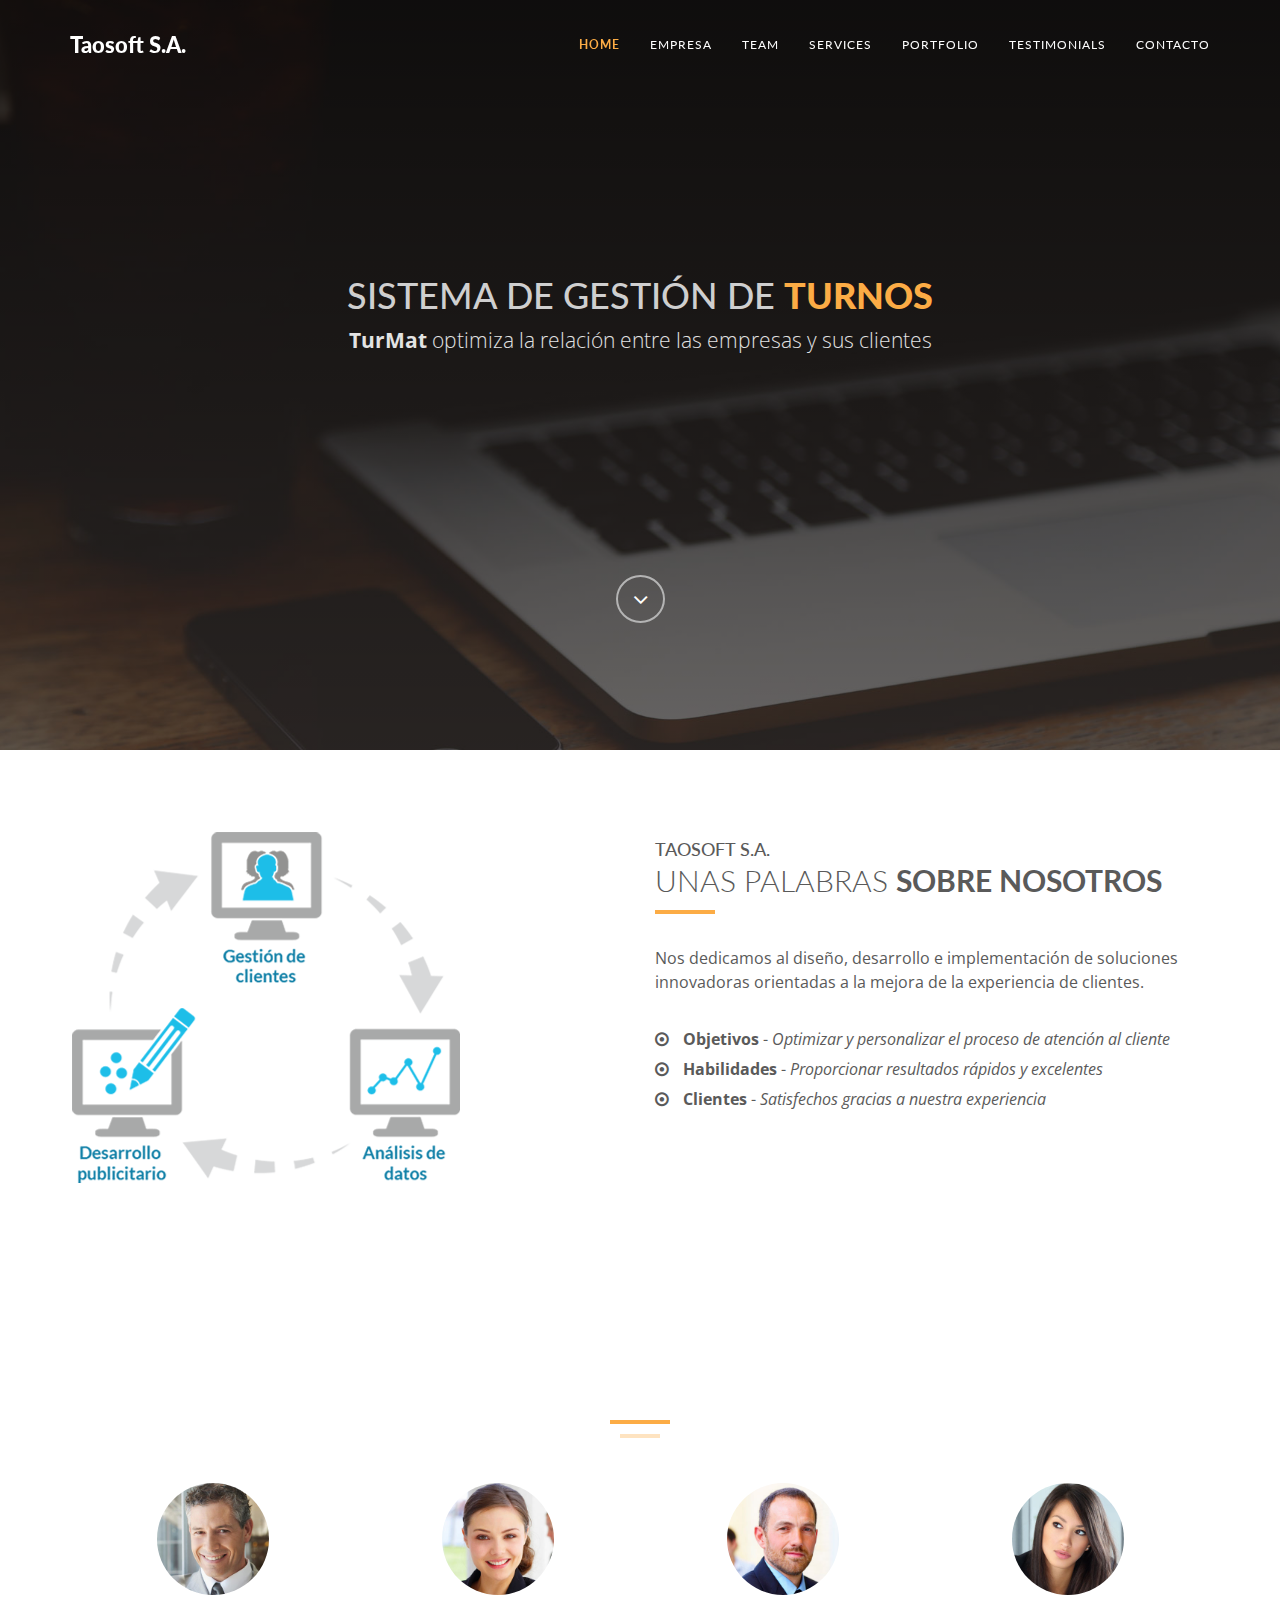
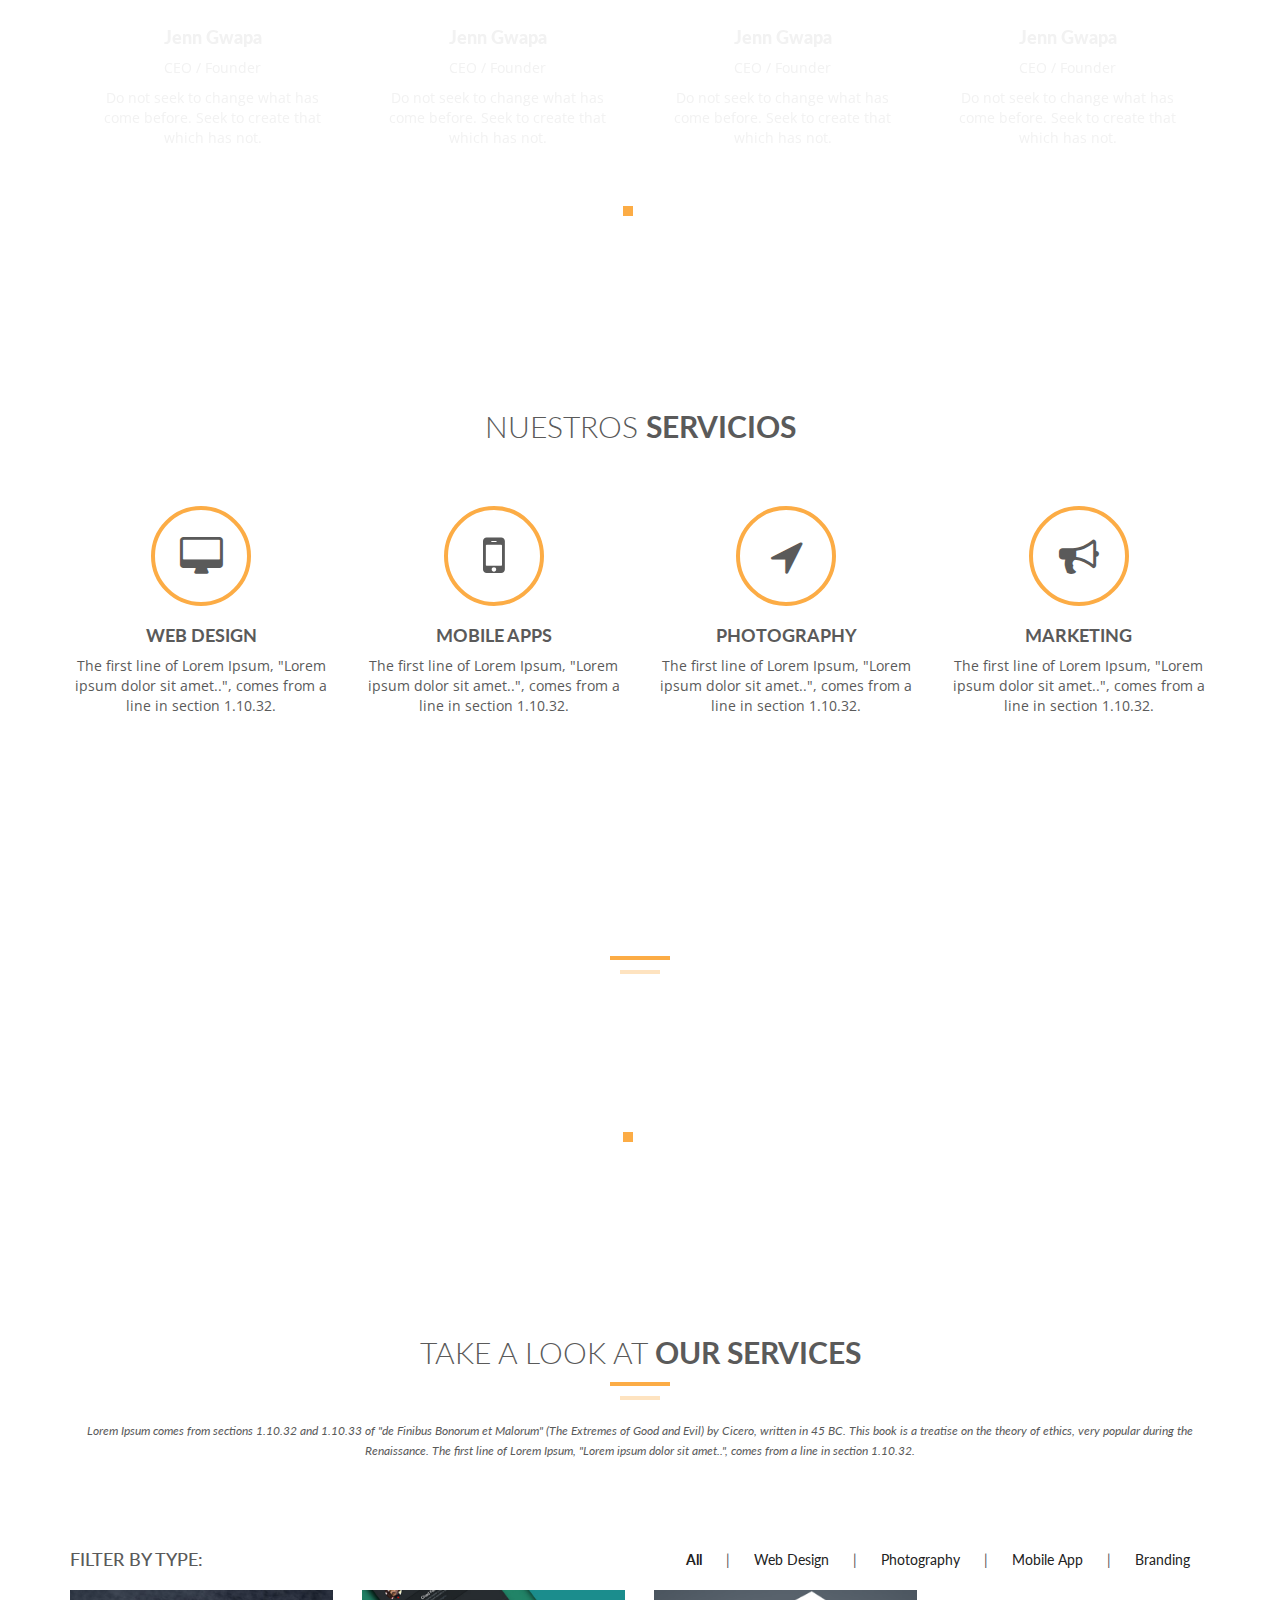
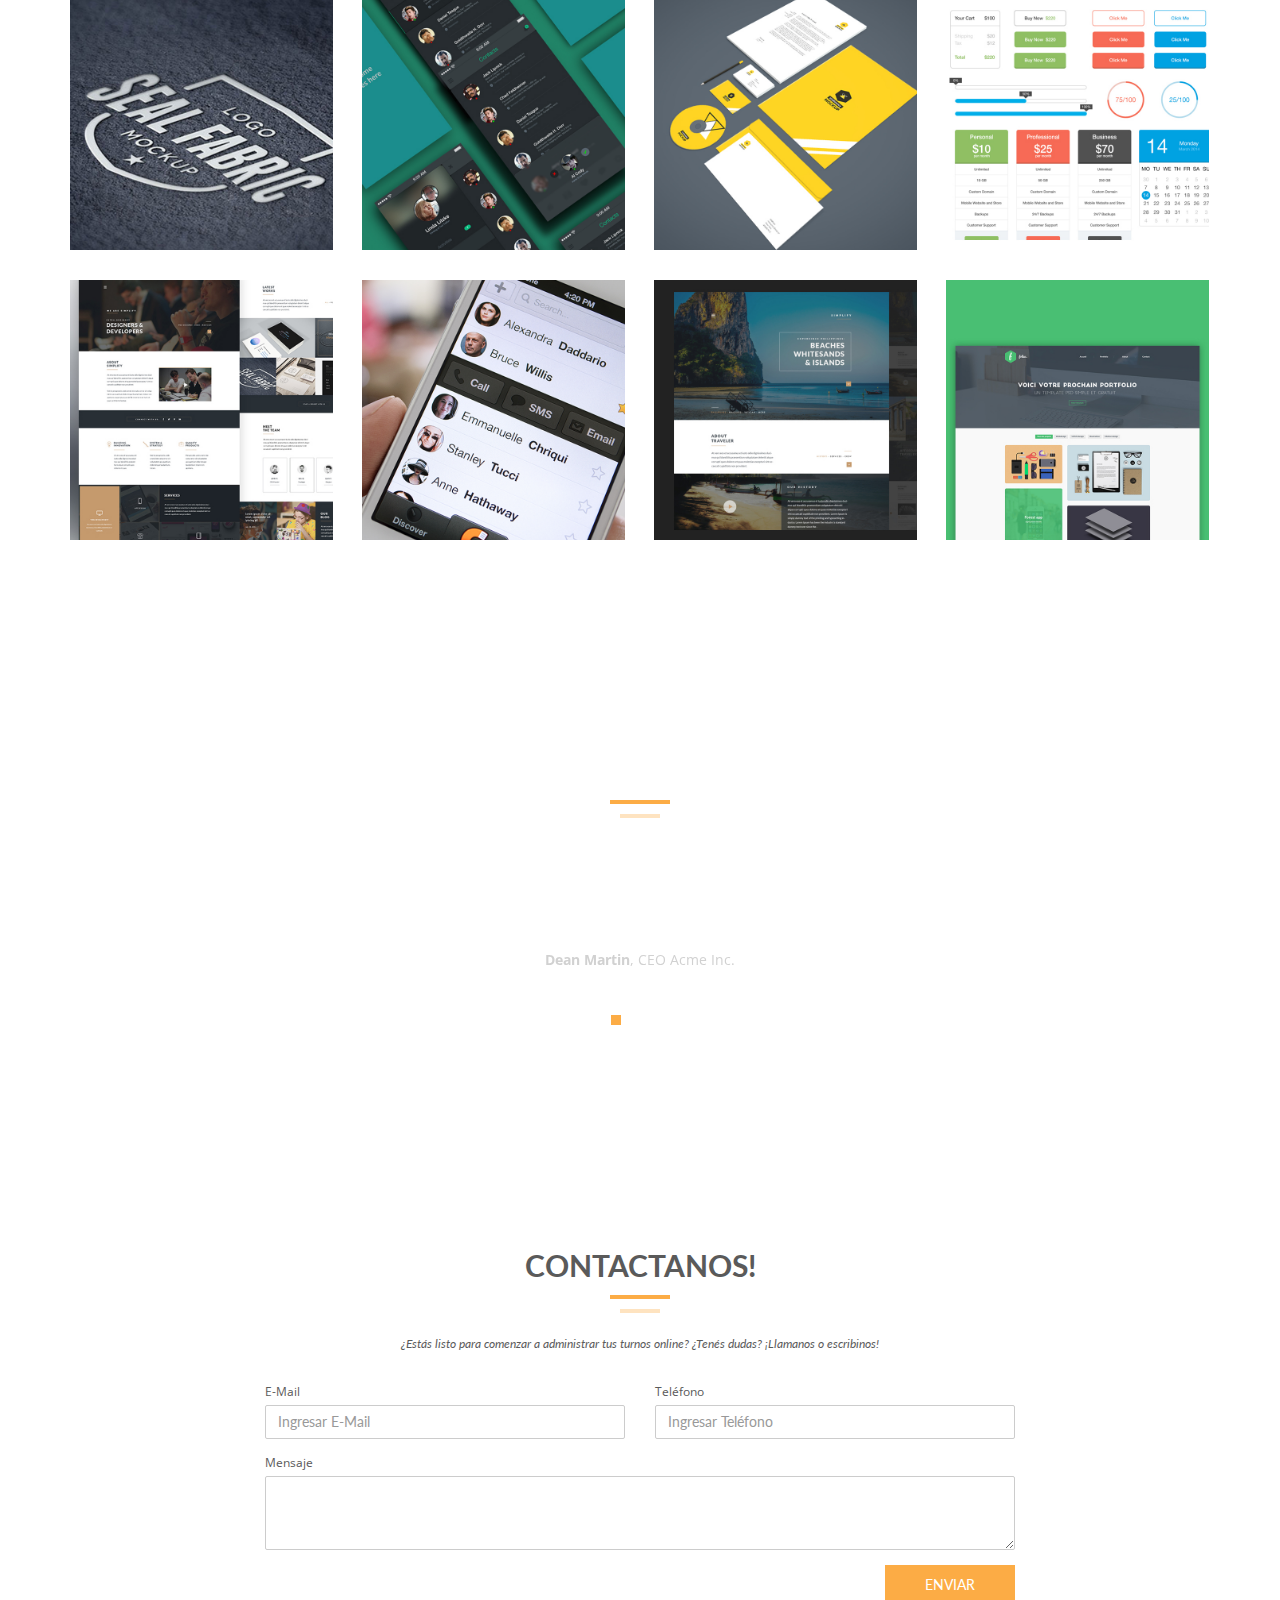
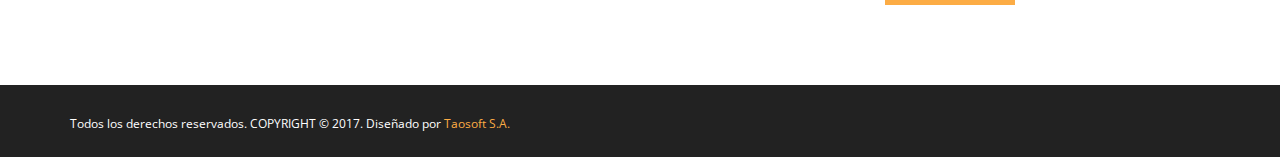
==== index.html @ 3901746e "modificacion de index" ====
<!DOCTYPE html>
<html lang="en">
  <head>
    <!-- Basic Page Needs
    ================================================== -->
    <meta charset="utf-8">
    <!--[if IE]><meta http-equiv="x-ua-compatible" content="IE=9" /><![endif]-->
    <meta name="viewport" content="width=device-width, initial-scale=1">
    <title>Taosoft S.A. - Informática para Pymes</title>
    <meta name="description" content="Spirit8 is a Digital agency one page template built based on bootstrap framework. This template is design by Robert Berki and coded by Jenn Pereira. It is simple, mobile responsive, perfect for portfolio and agency websites. Get this for free exclusively at ThemeForces.com">
    <meta name="keywords" content="bootstrap theme, portfolio template, digital agency, onepage, mobile responsive, spirit8, free website, free theme, themeforces themes, themeforces wordpress themes, themeforces bootstrap theme">
    <!--<meta name="author" content="ThemeForces.com">-->
    
    <!-- Favicons
    ================================================== -->
    <link rel="shortcut icon" href="img/taosoftLogo.ico" type="image/x-icon">
    <link rel="apple-touch-icon" href="img/apple-touch-icon.png">
    <link rel="apple-touch-icon" sizes="72x72" href="img/apple-touch-icon-72x72.png">
    <link rel="apple-touch-icon" sizes="114x114" href="img/apple-touch-icon-114x114.png">

    <!-- Bootstrap -->
    <link rel="stylesheet" type="text/css"  href="css/bootstrap.css">
    <link rel="stylesheet" type="text/css" href="fonts/font-awesome/css/font-awesome.css">

    <!-- Slider
    ================================================== -->
    <link href="css/owl.carousel.css" rel="stylesheet" media="screen">
    <link href="css/owl.theme.css" rel="stylesheet" media="screen">

    <!-- Stylesheet
    ================================================== -->
    <link rel="stylesheet" type="text/css"  href="css/style.css">
    <link rel="stylesheet" type="text/css" href="css/responsive.css">

    <link href='https://fonts.googleapis.com/css?family=Lato:100,300,400,700,900,100italic,300italic,400italic,700italic,900italic' rel='stylesheet' type='text/css'>
    <link href='https://fonts.googleapis.com/css?family=Open+Sans:300italic,400italic,600italic,700italic,800italic,700,300,600,800,400' rel='stylesheet' type='text/css'>

    <script type="text/javascript" src="js/modernizr.custom.js"></script>

    <!-- HTML5 shim and Respond.js for IE8 support of HTML5 elements and media queries -->
    <!-- WARNING: Respond.js doesn't work if you view the page via file:// -->
    <!--[if lt IE 9]>
      <script src="https://oss.maxcdn.com/html5shiv/3.7.2/html5shiv.min.js"></script>
      <script src="https://oss.maxcdn.com/respond/1.4.2/respond.min.js"></script>
    <![endif]-->
  </head>
  <body>
    <!-- Navigation
    ==========================================-->
    <nav id="tf-menu" class="navbar navbar-default navbar-fixed-top">
      <div class="container">
        <!-- Brand and toggle get grouped for better mobile display -->
        <div class="navbar-header">
          <button type="button" class="navbar-toggle collapsed" data-toggle="collapse" data-target="#bs-example-navbar-collapse-1">
            <span class="sr-only">Toggle navigation</span>
            <span class="icon-bar"></span>
            <span class="icon-bar"></span>
            <span class="icon-bar"></span>
          </button>
          <a class="navbar-brand" href="index.html">Taosoft S.A.</a>
        </div>

        <!-- Collect the nav links, forms, and other content for toggling -->
        <div class="collapse navbar-collapse" id="bs-example-navbar-collapse-1">
          <ul class="nav navbar-nav navbar-right">
            <li><a href="#tf-home" class="page-scroll">Home</a></li>
            <li><a href="#tf-about" class="page-scroll">Empresa</a></li>
            <li><a href="#tf-team" class="page-scroll">Team</a></li>
            <li><a href="#tf-services" class="page-scroll">Services</a></li>
            <li><a href="#tf-works" class="page-scroll">Portfolio</a></li>
            <li><a href="#tf-testimonials" class="page-scroll">Testimonials</a></li>
            <li><a href="#tf-contact" class="page-scroll">Contacto</a></li>
          </ul>
        </div><!-- /.navbar-collapse -->
      </div><!-- /.container-fluid -->
    </nav>

    <!-- Home Page
    ==========================================-->
    <div id="tf-home" class="text-center">
        <div class="overlay">
            <div class="content">
                <h1>SISTEMA DE GESTIÓN DE <strong><span class="color">TURNOS</span></strong></h1>
                <p class="lead"><strong>TurMat</strong> optimiza la relación entre las empresas y sus clientes</p>
                <a href="#tf-about" class="fa fa-angle-down page-scroll"></a>
            </div>
        </div>
    </div>

    <!-- About Us Page
    ==========================================-->
    <div id="tf-about">
        <div class="container">
            <div class="row">
                <div class="col-md-6">
                    <img src="img/02.png" class="img-responsive">
                </div>
                <div class="col-md-6">
                    <div class="about-text">
                        <div class="section-title">
                            <h4>Taosoft S.A.</h4>
                            <h2>Unas palabras <strong>sobre nosotros</strong></h2>
                            <hr>
                            <div class="clearfix"></div>
                        </div>
                        <p class="intro">Nos dedicamos al diseño, desarrollo e implementación de soluciones innovadoras orientadas a la mejora de la experiencia de clientes.</p>
                        <ul class="about-list">
                            <li>
                                <span class="fa fa-dot-circle-o"></span>
                                <strong>Objetivos</strong> - <em>Optimizar y personalizar el proceso de atención al cliente</em>
                            </li>
                            <li>
                                <span class="fa fa-dot-circle-o"></span>
                                <strong>Habilidades</strong> - <em>Proporcionar resultados rápidos y excelentes</em>
                            </li>
                            <li>
                                <span class="fa fa-dot-circle-o"></span>
                                <strong>Clientes</strong> - <em>Satisfechos gracias a nuestra experiencia</em>
                            </li>
                        </ul>
                    </div>
                </div>
            </div>
        </div>
    </div>  

    <!-- Team Page
    ==========================================-->
    <div id="tf-team" class="text-center">
        <div class="overlay">
            <div class="container">
                <div class="section-title center">
                    <h2>Meet <strong>our team</strong></h2>
                    <div class="line">
                        <hr>
                    </div>
                </div>

                <div id="team" class="owl-carousel owl-theme row">
                    <div class="item">
                        <div class="thumbnail">
                            <img src="img/team/01.jpg" alt="..." class="img-circle team-img">
                            <div class="caption">
                                <h3>Jenn Gwapa</h3>
                                <p>CEO / Founder</p>
                                <p>Do not seek to change what has come before. Seek to create that which has not.</p>
                            </div>
                        </div>
                    </div>

                    <div class="item">
                        <div class="thumbnail">
                            <img src="img/team/02.jpg" alt="..." class="img-circle team-img">
                            <div class="caption">
                                <h3>Jenn Gwapa</h3>
                                <p>CEO / Founder</p>
                                <p>Do not seek to change what has come before. Seek to create that which has not.</p>
                            </div>
                        </div>
                    </div>

                    <div class="item">
                        <div class="thumbnail">
                            <img src="img/team/03.jpg" alt="..." class="img-circle team-img">
                            <div class="caption">
                                <h3>Jenn Gwapa</h3>
                                <p>CEO / Founder</p>
                                <p>Do not seek to change what has come before. Seek to create that which has not.</p>
                            </div>
                        </div>
                    </div>

                    <div class="item">
                        <div class="thumbnail">
                            <img src="img/team/04.jpg" alt="..." class="img-circle team-img">
                            <div class="caption">
                                <h3>Jenn Gwapa</h3>
                                <p>CEO / Founder</p>
                                <p>Do not seek to change what has come before. Seek to create that which has not.</p>
                            </div>
                        </div>
                    </div>

                    <div class="item">
                        <div class="thumbnail">
                            <img src="img/team/04.jpg" alt="..." class="img-circle team-img">
                            <div class="caption">
                                <h3>Jenn Gwapa</h3>
                                <p>CEO / Founder</p>
                                <p>Do not seek to change what has come before. Seek to create that which has not.</p>
                            </div>
                        </div>
                    </div>

                    <div class="item">
                        <div class="thumbnail">
                            <img src="img/team/01.jpg" alt="..." class="img-circle team-img">
                            <div class="caption">
                                <h3>Jenn Gwapa</h3>
                                <p>CEO / Founder</p>
                                <p>Do not seek to change what has come before. Seek to create that which has not.</p>
                            </div>
                        </div>
                    </div>

                    <div class="item">
                        <div class="thumbnail">
                            <img src="img/team/02.jpg" alt="..." class="img-circle team-img">
                            <div class="caption">
                                <h3>Jenn Gwapa</h3>
                                <p>CEO / Founder</p>
                                <p>Do not seek to change what has come before. Seek to create that which has not.</p>
                            </div>
                        </div>
                    </div>

                    <div class="item">
                        <div class="thumbnail">
                            <img src="img/team/03.jpg" alt="..." class="img-circle team-img">
                            <div class="caption">
                                <h3>Jenn Gwapa</h3>
                                <p>CEO / Founder</p>
                                <p>Do not seek to change what has come before. Seek to create that which has not.</p>
                            </div>
                        </div>
                    </div>
                </div>
                
            </div>
        </div>
    </div>

    <!-- Services Section
    ==========================================-->
    <div id="tf-services" class="text-center">
        <div class="container">
            <div class="section-title center">
                <h2>Nuestros <strong>servicios</strong></h2>
                <!--<div class="line">
                    <hr>
                </div>
                <div class="clearfix"></div>
                <small><em>texto</em></small>-->
            </div>
            <div class="space"></div>
            <div class="row">
                <div class="col-md-3 col-sm-6 service">
                    <i class="fa fa-desktop"></i>
                    <h4><strong>Web design</strong></h4>
                    <p>The first line of Lorem Ipsum, "Lorem ipsum dolor sit amet..", comes from a line in section 1.10.32.</p>
                </div>

                <div class="col-md-3 col-sm-6 service">
                    <i class="fa fa-mobile"></i>
                    <h4><strong>Mobile Apps</strong></h4>
                    <p>The first line of Lorem Ipsum, "Lorem ipsum dolor sit amet..", comes from a line in section 1.10.32.</p>
                </div>

                <div class="col-md-3 col-sm-6 service">
                    <i class="fa fa-location-arrow"></i>
                    <h4><strong>Photography</strong></h4>
                    <p>The first line of Lorem Ipsum, "Lorem ipsum dolor sit amet..", comes from a line in section 1.10.32.</p>
                </div>

                <div class="col-md-3 col-sm-6 service">
                    <i class="fa fa-bullhorn"></i>
                    <h4><strong>Marketing</strong></h4>
                    <p>The first line of Lorem Ipsum, "Lorem ipsum dolor sit amet..", comes from a line in section 1.10.32.</p>
                </div>
            </div>
        </div>
    </div>

    <!-- Clients Section
    ==========================================-->
    <div id="tf-clients" class="text-center">
        <div class="overlay">
            <div class="container">

                <div class="section-title center">
                    <h2>Some of <strong>our Clients</strong></h2>
                    <div class="line">
                        <hr>
                    </div>
                </div>
                <div id="clients" class="owl-carousel owl-theme">
                    <div class="item">
                        <img src="img/client/01.png">
                    </div>
                    <div class="item">
                        <img src="img/client/02.png">
                    </div>
                    <div class="item">
                        <img src="img/client/03.png">
                    </div>
                    <div class="item">
                        <img src="img/client/04.png">
                    </div>
                    <div class="item">
                        <img src="img/client/05.png">
                    </div>
                    <div class="item">
                        <img src="img/client/06.png">
                    </div>
                    <div class="item">
                        <img src="img/client/07.png">
                    </div>
                </div>

            </div>
        </div>
    </div>

    <!-- Portfolio Section
    ==========================================-->
    <div id="tf-works">
        <div class="container"> <!-- Container -->
            <div class="section-title text-center center">
                <h2>Take a look at <strong>our services</strong></h2>
                <div class="line">
                    <hr>
                </div>
                <div class="clearfix"></div>
                <small><em>Lorem Ipsum comes from sections 1.10.32 and 1.10.33 of "de Finibus Bonorum et Malorum" (The Extremes of Good and Evil) by Cicero, written in 45 BC. This book is a treatise on the theory of ethics, very popular during the Renaissance. The first line of Lorem Ipsum, "Lorem ipsum dolor sit amet..", comes from a line in section 1.10.32.</em></small>
            </div>
            <div class="space"></div>

            <div class="categories">
                
                <ul class="cat">
                    <li class="pull-left"><h4>Filter by Type:</h4></li>
                    <li class="pull-right">
                        <ol class="type">
                            <li><a href="#" data-filter="*" class="active">All</a></li>
                            <li><a href="#" data-filter=".web">Web Design</a></li>
                            <li><a href="#" data-filter=".photography">Photography</a></li>
                            <li><a href="#" data-filter=".app" >Mobile App</a></li>
                            <li><a href="#" data-filter=".branding" >Branding</a></li>
                        </ol>
                    </li>
                </ul>
                <div class="clearfix"></div>
            </div>

            <div id="lightbox" class="row">

                <div class="col-sm-6 col-md-3 col-lg-3 branding">
                    <div class="portfolio-item">
                        <div class="hover-bg">
                            <a href="#">
                                <div class="hover-text">
                                    <h4>Logo Design</h4>
                                    <small>Branding</small>
                                    <div class="clearfix"></div>
                                    <i class="fa fa-plus"></i>
                                </div>
                                <img src="img/portfolio/01.jpg" class="img-responsive" alt="...">
                            </a>
                        </div>
                    </div>
                </div>

                <div class="col-sm-6 col-md-3 col-lg-3 photography app">
                    <div class="portfolio-item">
                        <div class="hover-bg">
                            <a href="#">
                                <div class="hover-text">
                                    <h4>Logo Design</h4>
                                    <small>Branding</small>
                                    <div class="clearfix"></div>
                                    <i class="fa fa-plus"></i>
                                </div>
                                <img src="img/portfolio/02.jpg" class="img-responsive" alt="...">
                            </a>
                        </div>
                    </div>
                </div>

                <div class="col-sm-6 col-md-3 col-lg-3 branding">
                    <div class="portfolio-item">
                        <div class="hover-bg">
                            <a href="#">
                                <div class="hover-text">
                                    <h4>Logo Design</h4>
                                    <small>Branding</small>
                                    <div class="clearfix"></div>
                                    <i class="fa fa-plus"></i>
                                </div>
                                <img src="img/portfolio/03.jpg" class="img-responsive" alt="...">
                            </a>
                        </div>
                    </div>
                </div>

                <div class="col-sm-6 col-md-3 col-lg-3 branding">
                    <div class="portfolio-item">
                        <div class="hover-bg">
                            <a href="#">
                                <div class="hover-text">
                                    <h4>Logo Design</h4>
                                    <small>Branding</small>
                                    <div class="clearfix"></div>
                                    <i class="fa fa-plus"></i>
                                </div>
                                <img src="img/portfolio/04.jpg" class="img-responsive" alt="...">
                            </a>
                        </div>
                    </div>
                </div>

                <div class="col-sm-6 col-md-3 col-lg-3 web">
                    <div class="portfolio-item">
                        <div class="hover-bg">
                            <a href="#">
                                <div class="hover-text">
                                    <h4>Logo Design</h4>
                                    <small>Branding</small>
                                    <div class="clearfix"></div>
                                    <i class="fa fa-plus"></i>
                                </div>
                                <img src="img/portfolio/05.jpg" class="img-responsive" alt="...">
                            </a>
                        </div>
                    </div>
                </div>

                <div class="col-sm-6 col-md-3 col-lg-3 app">
                    <div class="portfolio-item">
                        <div class="hover-bg">
                            <a href="#">
                                <div class="hover-text">
                                    <h4>Logo Design</h4>
                                    <small>Branding</small>
                                    <div class="clearfix"></div>
                                    <i class="fa fa-plus"></i>
                                </div>
                                <img src="img/portfolio/06.jpg" class="img-responsive" alt="...">
                            </a>
                        </div>
                    </div>
                </div>

                <div class="col-sm-6 col-md-3 col-lg-3 photography web">
                    <div class="portfolio-item">
                        <div class="hover-bg">
                            <a href="#">
                                <div class="hover-text">
                                    <h4>Logo Design</h4>
                                    <small>Branding</small>
                                    <div class="clearfix"></div>
                                    <i class="fa fa-plus"></i>
                                </div>
                                <img src="img/portfolio/07.jpg" class="img-responsive" alt="...">
                            </a>
                        </div>
                    </div>
                </div>

                <div class="col-sm-6 col-md-3 col-lg-3 web">
                    <div class="portfolio-item">
                        <div class="hover-bg">
                            <a href="#">
                                <div class="hover-text">
                                    <h4>Logo Design</h4>
                                    <small>Branding</small>
                                    <div class="clearfix"></div>
                                    <i class="fa fa-plus"></i>
                                </div>
                                <img src="img/portfolio/08.jpg" class="img-responsive" alt="...">
                            </a>
                        </div>
                    </div>
                </div>

            </div>
        </div>
    </div>

    <!-- Testimonials Section
    ==========================================-->
    <div id="tf-testimonials" class="text-center">
        <div class="overlay">
            <div class="container">
                <div class="section-title center">
                    <h2><strong>Our clients’</strong> testimonials</h2>
                    <div class="line">
                        <hr>
                    </div>
                </div>
                <div class="row">
                    <div class="col-md-8 col-md-offset-2">
                        <div id="testimonial" class="owl-carousel owl-theme">
                            <div class="item">
                                <h5>This book is a treatise on the theory of ethics, very popular during the Renaissance. The first line of Lorem Ipsum, "Lorem ipsum dolor sit amet..", comes from a line in section 1.10.32.</h5>
                                <p><strong>Dean Martin</strong>, CEO Acme Inc.</p>
                            </div>

                            <div class="item">
                                <h5>This book is a treatise on the theory of ethics, very popular during the Renaissance. The first line of Lorem Ipsum, "Lorem ipsum dolor sit amet..", comes from a line in section 1.10.32.</h5>
                                <p><strong>Dean Martin</strong>, CEO Acme Inc.</p>
                            </div>

                            <div class="item">
                                <h5>This book is a treatise on the theory of ethics, very popular during the Renaissance. The first line of Lorem Ipsum, "Lorem ipsum dolor sit amet..", comes from a line in section 1.10.32.</h5>
                                <p><strong>Dean Martin</strong>, CEO Acme Inc.</p>
                            </div>
                        </div>
                    </div>
                </div>
            </div>
        </div>
    </div>

    <!-- Contact Section
    ==========================================-->
    <div id="tf-contact" class="text-center">
        <div class="container">

            <div class="row">
                <div class="col-md-8 col-md-offset-2">

                    <div class="section-title center">
                        <h2><strong>Contactanos!</strong></h2>
                        <div class="line">
                            <hr>
                        </div>
                        <div class="clearfix"></div>
                        <small><em>¿Estás listo para comenzar a administrar tus turnos online? ¿Tenés dudas?
¡Llamanos o escribinos!</em></small>            
                    </div>

                    <form>
                        <div class="row">
                            <div class="col-md-6">
                                <div class="form-group">
                                    <label for="exampleInputEmail1">E-Mail</label>
                                    <input type="email" class="form-control" id="exampleInputEmail1" placeholder="Ingresar E-Mail">
                                </div>
                            </div>
                            <div class="col-md-6">
                                <div class="form-group">
                                    <label for="exampleInputPassword1">Teléfono</label>
                                    <input type="telephone" class="form-control" id="exampleInputPassword1" placeholder="Ingresar Teléfono">
                                </div>
                            </div>
                        </div>
                        <div class="form-group">
                            <label for="exampleInputEmail1">Mensaje</label>
                            <textarea class="form-control" rows="3"></textarea>
                        </div>
                        
                        <button type="submit" class="btn tf-btn btn-default">Enviar</button>
                    </form>

                </div>
            </div>

        </div>
    </div>

    <nav id="footer">
        <div class="container">
            <div class="pull-left fnav">
                <p>Todos los derechos reservados. COPYRIGHT © 2017. Diseñado por <a href="https://taosoftsa.github.io">Taosoft S.A.</a>
            </div>
            <div class="pull-right fnav">
                <ul class="footer-social">
                    <!--<li><a href="#"><i class="fa fa-facebook"></i></a></li>
                    <li><a href="#"><i class="fa fa-dribbble"></i></a></li>
                    <li><a href="#"><i class="fa fa-google-plus"></i></a></li>
                    <li><a href="#"><i class="fa fa-twitter"></i></a></li>-->
                </ul>
            </div>
        </div>
    </nav>


    <!-- jQuery (necessary for Bootstrap's JavaScript plugins) -->
    <script src="https://ajax.googleapis.com/ajax/libs/jquery/1.11.1/jquery.min.js"></script>
    <script type="text/javascript" src="js/jquery.1.11.1.js"></script>
    <!-- Include all compiled plugins (below), or include individual files as needed -->
    <script type="text/javascript" src="js/bootstrap.js"></script>
    <script type="text/javascript" src="js/SmoothScroll.js"></script>
    <script type="text/javascript" src="js/jquery.isotope.js"></script>

    <script src="js/owl.carousel.js"></script>

    <!-- Javascripts
    ================================================== -->
    <script type="text/javascript" src="js/main.js"></script>

  </body>
</html>
---- css/style.css ----
@import url(https://fonts.googleapis.com/css?family=Lato:100,300,400,700,900,100italic,300italic,400italic,700italic,900italic);
@import url(https://fonts.googleapis.com/css?family=Open+Sans:300italic,400italic,600italic,700italic,800italic,700,300,600,800,400);

body, html{
	font-family: 'Lato', sans-serif;
	text-rendering: optimizeLegibility !important;
	-webkit-font-smoothing: antialiased !important;
	color: #5a5a5a;
}

h1{
	text-transform: uppercase;
}
h1 strong{
	font-weight: 900;
}
h2{
	text-transform: uppercase;
	line-height: 20px;
	margin:  0;
}
h3{
font-size: 18px;
font-weight: 900;
}
h4{
	text-transform: uppercase;
}
h5{
	text-transform: uppercase;
	font-weight: 700;
	line-height: 20px;
}
p{
	font-family: 'Open Sans', sans-serif;
}
p.intro{
	font-size: 16px;
	margin: 12px 0 0;
	line-height: 24px;
	font-family: 'Open Sans', sans-serif;
}
a{ color: #FCAC45;}
a:hover,
a:focus{
	text-decoration: none;
	color: #FCAC45;
}

.section-title hr{
	border-color: #fcac45;
	border-width: 4px;
	width: 60px;
	float: left;
	clear: both;
}
.clearfix:after {
     visibility: hidden;
     display: block;
     font-size: 0;
     content: " ";
     clear: both;
     height: 0;
     }
.clearfix { display: inline-block; }
* html .clearfix { height: 1%; }
.clearfix { display: block; }
ul, ol{
	padding: 0;
	webkit-padding: 0;
	moz-padding: 0;
}
/* Navigation */
#tf-menu {
	padding: 20px;
	transition: all 0.8s;
}
#tf-menu.navbar-default {
	background-color: rgba(248, 248, 248, 0);
	border-color: rgba(231, 231, 231, 0);
}
#tf-menu a.navbar-brand {
/*text-transform: uppercase;*/
font-size: 22px;
color: #fff;
font-weight: 900;
}

#tf-menu.navbar-default .navbar-nav > li > a {
	text-transform: uppercase;
	color: #FFF;
	font-size: 12px;
	letter-spacing: 1px;
}
.on {
	background-color: #222222 !important;
	padding: 0 !important;
}
.navbar-default .navbar-nav > .active > a, 
.navbar-default .navbar-nav > .active > a:hover, 
.navbar-default .navbar-nav > .active > a:focus {
	color: #FCAC45 !important;
	background-color: transparent;
	font-weight: 700;
}

.navbar-toggle {
	border-radius: 0;
	}
.navbar-default .navbar-toggle:hover, 
.navbar-default .navbar-toggle:focus {
	background-color: #FCAC45;
	border-color: #FCAC45;
	}
.navbar-default .navbar-toggle:hover>.icon-bar {
	background-color: #FFF;
	}
/* Home Style */
#tf-home{
	background: url(../img/01.jpg);
	background-size: cover;
	background-position: center;
	background-attachment: fixed;
	background-repeat: no-repeat;
	color: #cfcfcf;
}

#tf-home .overlay{
	background: -moz-linear-gradient(top,  rgba(0,0,0,0.8) 0%, rgba(0,0,0,0.73) 17%, rgba(0,0,0,0.66) 35%, rgba(0,0,0,0.55) 62%, rgba(0,0,0,0.4) 100%); /* FF3.6+ */
	background: -webkit-gradient(linear, left top, left bottom, color-stop(0%,rgba(0,0,0,0.8)), color-stop(17%,rgba(0,0,0,0.73)), color-stop(35%,rgba(0,0,0,0.66)), color-stop(62%,rgba(0,0,0,0.55)), color-stop(100%,rgba(0,0,0,0.4))); /* Chrome,Safari4+ */
	background: -webkit-linear-gradient(top,  rgba(0,0,0,0.8) 0%,rgba(0,0,0,0.73) 17%,rgba(0,0,0,0.66) 35%,rgba(0,0,0,0.55) 62%,rgba(0,0,0,0.4) 100%); /* Chrome10+,Safari5.1+ */
	background: -o-linear-gradient(top,  rgba(0,0,0,0.8) 0%,rgba(0,0,0,0.73) 17%,rgba(0,0,0,0.66) 35%,rgba(0,0,0,0.55) 62%,rgba(0,0,0,0.4) 100%); /* Opera 11.10+ */
	background: -ms-linear-gradient(top,  rgba(0,0,0,0.8) 0%,rgba(0,0,0,0.73) 17%,rgba(0,0,0,0.66) 35%,rgba(0,0,0,0.55) 62%,rgba(0,0,0,0.4) 100%); /* IE10+ */
	background: linear-gradient(to bottom,  rgba(0,0,0,0.8) 0%,rgba(0,0,0,0.73) 17%,rgba(0,0,0,0.66) 35%,rgba(0,0,0,0.55) 62%,rgba(0,0,0,0.4) 100%); /* W3C */
	filter: progid:DXImageTransform.Microsoft.gradient( startColorstr='#cc000000', endColorstr='#66000000',GradientType=0 ); /* IE6-9 */
	height: 750px;
	background-attachment: fixed;
}
#tf-home p.lead{
	color: #e3e3e3;
}

.content{
	position: relative;
	padding: 20% 0 0;
}

.color{
	color: #fcac45;
}

a.fa.fa-angle-down {
	padding: 10px 15px;
	color: #fff;
	border: 2px solid #b4b4b4;
	border-radius: 50%;
	font-size: 24px;
	margin-top: 200px;
	transition: all 0.5s;
}
a.fa.fa-angle-down:hover{
	background: #fcac45;
	color: #ffffff;
	border: 2px solid #fcac45;
}
/* About Section */
#tf-about{
	padding: 80px 0;
}
ul.about-list{ margin: 30px 0 0 ;}
ul.about-list li{
	display: block;
	font-size: 16px;
	line-height: 30px;
	font-family: 'Open Sans', sans-serif;
}
ul.about-list li span{ 
	margin-right: 10px;
}

/* Team Section */
#tf-team{
	background: url(../img/03.jpg);
	background-size: cover;
	background-position: center;
	background-attachment: fixed;
	background-repeat: no-repeat;
	color: #ffffff;
}
#tf-team .overlay{
	background: -moz-linear-gradient(top,  rgba(0,0,0,0.8) 0%, rgba(0,0,0,0.73) 17%, rgba(0,0,0,0.66) 35%, rgba(0,0,0,0.55) 62%, rgba(0,0,0,0.4) 100%); /* FF3.6+ */
	background: -webkit-gradient(linear, left top, left bottom, color-stop(0%,rgba(0,0,0,0.8)), color-stop(17%,rgba(0,0,0,0.73)), color-stop(35%,rgba(0,0,0,0.66)), color-stop(62%,rgba(0,0,0,0.55)), color-stop(100%,rgba(0,0,0,0.4))); /* Chrome,Safari4+ */
	background: -webkit-linear-gradient(top,  rgba(0,0,0,0.8) 0%,rgba(0,0,0,0.73) 17%,rgba(0,0,0,0.66) 35%,rgba(0,0,0,0.55) 62%,rgba(0,0,0,0.4) 100%); /* Chrome10+,Safari5.1+ */
	background: -o-linear-gradient(top,  rgba(0,0,0,0.8) 0%,rgba(0,0,0,0.73) 17%,rgba(0,0,0,0.66) 35%,rgba(0,0,0,0.55) 62%,rgba(0,0,0,0.4) 100%); /* Opera 11.10+ */
	background: -ms-linear-gradient(top,  rgba(0,0,0,0.8) 0%,rgba(0,0,0,0.73) 17%,rgba(0,0,0,0.66) 35%,rgba(0,0,0,0.55) 62%,rgba(0,0,0,0.4) 100%); /* IE10+ */
	background: linear-gradient(to bottom,  rgba(0,0,0,0.8) 0%,rgba(0,0,0,0.73) 17%,rgba(0,0,0,0.66) 35%,rgba(0,0,0,0.55) 62%,rgba(0,0,0,0.4) 100%); /* W3C */
	filter: progid:DXImageTransform.Microsoft.gradient( startColorstr='#cc000000', endColorstr='#66000000',GradientType=0 ); /* IE6-9 */
	height: auto;
	background-attachment: fixed;
	padding: 80px 0;
}
.section-title.center{
	padding: 30px 0;
}
.section-title h2,
.section-title.center h2{
	font-weight: 300;
}
.section-title.center .line{
	border-top: 4px solid #fcac45;
	height: 10px;
	width: 60px;
	text-align: center;
	margin: 0 auto;
	margin-top: 20px;
}

.section-title.center hr {
	border-top: 4px solid rgba(252, 172, 69, 0.34);
	width: 40px;
	text-align: center;
	margin-top: 10px;
	position: relative;
	left: 17%;
}
#team{ margin: 0 auto}
#team .item{
    padding: 0;
    margin: 15px;
    color: #FFF;
    text-align: center;
}

img.img-circle.team-img {
	width: 120px;
	height: 120px;
	border: 4px solid transparent;
	transition: all 0.5s;
}
#tf-team .item .thumbnail:hover>img.img-circle.team-img{
	border: 4px solid #FCAC45;
}
#tf-team .thumbnail {
	background: transparent;
	border: 0;
}

#tf-team .thumbnail .caption {
	padding: 9px;
	color: #F2F2F2;
}

.owl-theme .owl-controls .owl-page span {
	display: block;
	width: 10px;
	height: 10px;
	margin: 5px 7px;
	filter: Alpha(Opacity=1);
	opacity: 1;
	-webkit-border-radius: 0;
	-moz-border-radius: 20px;
	border-radius: 0;
	background: #FFFFFF;
	transition: all 0.5s;
}

.owl-theme .owl-controls .owl-page.active span, 
.owl-theme .owl-controls.clickable .owl-page:hover span {
	filter: Alpha(Opacity=100);
	opacity: 1;
	background: #FCAC45;
}
.owl-theme .owl-controls .owl-page.active span{
	background: #FCAC45;
}

/* Services Section */
#tf-services{
	padding: 80px 0;
}

.space{
	margin-top: 40px;
}

#tf-services i.fa {
	font-size: 40px;
	border: 4px solid #FCAC45;
	width: 100px;
	height: 100px;
	padding: 27px 25px;
	margin-bottom: 10px;
	border-radius: 50%;
	transition: all 0.5s;
}

#tf-services i.fa.fa-mobile{
	font-size: 50px;
	padding: 20px 25px;
}

#tf-services .service:hover>i.fa{
	background: #FCAC45;
	color: #ffffff;
}

/* Clients Section */
#tf-clients{
	background: url(../img/04.jpg);
	background-size: cover;
	background-position: center;
	background-attachment: fixed;
	background-repeat: no-repeat;
	color: #ffffff;
}

#tf-clients .overlay{
	background: -moz-linear-gradient(top,  rgba(0,0,0,0.8) 0%, rgba(0,0,0,0.73) 17%, rgba(0,0,0,0.66) 35%, rgba(0,0,0,0.55) 62%, rgba(0,0,0,0.4) 100%); /* FF3.6+ */
	background: -webkit-gradient(linear, left top, left bottom, color-stop(0%,rgba(0,0,0,0.8)), color-stop(17%,rgba(0,0,0,0.73)), color-stop(35%,rgba(0,0,0,0.66)), color-stop(62%,rgba(0,0,0,0.55)), color-stop(100%,rgba(0,0,0,0.4))); /* Chrome,Safari4+ */
	background: -webkit-linear-gradient(top,  rgba(0,0,0,0.8) 0%,rgba(0,0,0,0.73) 17%,rgba(0,0,0,0.66) 35%,rgba(0,0,0,0.55) 62%,rgba(0,0,0,0.4) 100%); /* Chrome10+,Safari5.1+ */
	background: -o-linear-gradient(top,  rgba(0,0,0,0.8) 0%,rgba(0,0,0,0.73) 17%,rgba(0,0,0,0.66) 35%,rgba(0,0,0,0.55) 62%,rgba(0,0,0,0.4) 100%); /* Opera 11.10+ */
	background: -ms-linear-gradient(top,  rgba(0,0,0,0.8) 0%,rgba(0,0,0,0.73) 17%,rgba(0,0,0,0.66) 35%,rgba(0,0,0,0.55) 62%,rgba(0,0,0,0.4) 100%); /* IE10+ */
	background: linear-gradient(to bottom,  rgba(0,0,0,0.8) 0%,rgba(0,0,0,0.73) 17%,rgba(0,0,0,0.66) 35%,rgba(0,0,0,0.55) 62%,rgba(0,0,0,0.4) 100%); /* W3C */
	filter: progid:DXImageTransform.Microsoft.gradient( startColorstr='#cc000000', endColorstr='#66000000',GradientType=0 ); /* IE6-9 */
	padding: 80px 0;
	background-attachment: fixed;
}

#clients .item{
    padding: 0;
    margin: 35px;
    color: #FFF;
    text-align: center;
}
/* Gallery Section 
==============================*/
#tf-works{
	padding: 80px 0;
}
.categories{ 
	padding: 10px 0;
}
ul.cat li{
	display: inline-block;
}
#tf-works li.pull-right {
	margin-top: 10px;
}
ol.type li{
	display: inline-block;
	margin-left: 20px;
}
ol.type li:after{
	content: ' | ';
	margin-left: 20px;
}
ol.type li:last-child:after { content: ''; }
ol.type li a{ color: #222222}
ol.type li a.active { font-weight: 700; }
.isotope-item { z-index: 2 }
.isotope-hidden.isotope-item { z-index: 1 }
.isotope,
.isotope .isotope-item {
    /* change duration value to whatever you like */
    -webkit-transition-duration: 0.8s;
    -moz-transition-duration: 0.8s;
    transition-duration: 0.8s;
}
.isotope-item {
    margin-right: -1px;
    -webkit-backface-visibility: hidden;
    backface-visibility: hidden;
}
.isotope {
    -webkit-backface-visibility: hidden;
    backface-visibility: hidden;
    -webkit-transition-property: height, width;
    -moz-transition-property: height, width;
    transition-property: height, width;
}
.isotope .isotope-item {
    -webkit-backface-visibility: hidden;
    backface-visibility: hidden;
    -webkit-transition-property: -webkit-transform, opacity;
    -moz-transition-property: -moz-transform, opacity;
    transition-property: transform, opacity;
}
.portfolio-item{
	margin-bottom: 30px;
}
.portfolio-item .hover-bg{
	height: 260px;
	overflow: hidden;
	position: relative;
}

.hover-bg .hover-text {
	position: absolute;
	text-align: center;
	margin: 0 auto;
	color: #ffffff;
	background: rgba(0, 0, 0, 0.66);
	padding: 25% 0;
	height: 100%;
	width: 100%;
	opacity: 0;
    transition: all 0.5s;
}
.hover-bg .hover-text>h4{
	opacity: 0;
	-webkit-transform: translateY(100%);
            transform: translateY(100%);
            transition: all 0.3s;
}
.hover-bg:hover .hover-text>h4{
	opacity: 1;
    -webkit-backface-visibility:hidden;
    -webkit-transform: translateY(0);
            transform: translateY(0);
}
.hover-bg .hover-text>i{
	opacity: 0;
	-webkit-transform: translateY(0);
            transform: translateY(0);
            transition: all 0.3s;
}
.hover-bg:hover .hover-text>i{
	opacity: 1;
    -webkit-backface-visibility:hidden;
   -webkit-transform: translateY(100%);
            transform: translateY(100%);
}
.hover-bg:hover .hover-text{
	opacity: 1;
}
#tf-works i.fa {
	height: 30px;
	width: 30px;
	border: 1px solid #FCAC45;
	font-size: 20px;
	padding: 5px;
	border-radius: 50%;
	color: #FCAC45;
}
/* Testimonials Section */
#tf-testimonials{
	background: url(../img/05.jpg);
	background-size: cover;
	background-position: center;
	background-attachment: fixed;
	background-repeat: no-repeat;
	color: #ffffff;
}

#tf-testimonials .overlay{
	background: -moz-linear-gradient(top,  rgba(0,0,0,0.8) 0%, rgba(0,0,0,0.73) 17%, rgba(0,0,0,0.66) 35%, rgba(0,0,0,0.55) 62%, rgba(0,0,0,0.4) 100%); /* FF3.6+ */
	background: -webkit-gradient(linear, left top, left bottom, color-stop(0%,rgba(0,0,0,0.8)), color-stop(17%,rgba(0,0,0,0.73)), color-stop(35%,rgba(0,0,0,0.66)), color-stop(62%,rgba(0,0,0,0.55)), color-stop(100%,rgba(0,0,0,0.4))); /* Chrome,Safari4+ */
	background: -webkit-linear-gradient(top,  rgba(0,0,0,0.8) 0%,rgba(0,0,0,0.73) 17%,rgba(0,0,0,0.66) 35%,rgba(0,0,0,0.55) 62%,rgba(0,0,0,0.4) 100%); /* Chrome10+,Safari5.1+ */
	background: -o-linear-gradient(top,  rgba(0,0,0,0.8) 0%,rgba(0,0,0,0.73) 17%,rgba(0,0,0,0.66) 35%,rgba(0,0,0,0.55) 62%,rgba(0,0,0,0.4) 100%); /* Opera 11.10+ */
	background: -ms-linear-gradient(top,  rgba(0,0,0,0.8) 0%,rgba(0,0,0,0.73) 17%,rgba(0,0,0,0.66) 35%,rgba(0,0,0,0.55) 62%,rgba(0,0,0,0.4) 100%); /* IE10+ */
	background: linear-gradient(to bottom,  rgba(0,0,0,0.8) 0%,rgba(0,0,0,0.73) 17%,rgba(0,0,0,0.66) 35%,rgba(0,0,0,0.55) 62%,rgba(0,0,0,0.4) 100%); /* W3C */
	filter: progid:DXImageTransform.Microsoft.gradient( startColorstr='#cc000000', endColorstr='#66000000',GradientType=0 ); /* IE6-9 */
	padding: 80px 0;
	background-attachment: fixed;
}
#testimonial {
	padding: 30px 0;
}
#testimonial .item{
    display: block;
    width: 100%;
    height: auto;
}

#testimonial .item p {
	font-weight: 400;
	margin: 30px 0;
	color: #d1d1d1;
}
/* Contact Section */
#tf-contact{
	padding: 80px 0;
}

label {
	float: left;
	font-size: 12px;
	font-weight: 400;
	font-family: 'Open Sans', sans-serif;
}
#tf-contact .form-control {
	display: block;
	width: 100%;
	padding: 6px 12px;
	font-size: 14px;
	line-height: 1.42857143;
	color: #555;
	background-color: #fff;
	background-image: none;
	border: 1px solid #ccc;
	border-radius: 2px;
	-webkit-box-shadow: none;
	box-shadow: none;
	-webkit-transition: none;
	-o-transition: none;
	transition: none;
}

#tf-contact .form-control:focus {
	border-color: inherit;
	outline: 0;
	-webkit-box-shadow: transparent;
	box-shadow: transparent;
}

button.btn.tf-btn.btn-default {
	float: right;
	background: #FCAC45;
	border: 0;
	border-radius: 0;
	padding: 10px 40px;
	color: #ffffff;
	text-transform: uppercase;
}

.btn:active, .btn.active {
	background-image: none;
	outline: 0;
	-webkit-box-shadow: none;
	box-shadow: none;
}

.btn:focus, 
.btn:active:focus, 
.btn.active:focus, 
.btn.focus, 
.btn:active.focus, 
.btn.active.focus {
	outline: thin dotted;
	outline: none;
	outline-offset: none;
}
/* Footer */
nav#footer{
	background: #222222;
	color: #ffffff;
	padding: 20px 0 15px 0;
}
nav#footer .fnav{ vertical-align: middle;}
ul.footer-social li{
	display: inline-block;
	margin-right: 10px;
}
nav#footer p{
	font-size: 12px;
	margin-top: 10px;
}
#footer i.fa {
	height: 30px;
	width: 30px;
	border: 2px solid #8c8c8c;
	font-size: 20px;
	padding: 4px 5px;
	border-radius: 50%;
	color: #8c8c8c;
	transition: all 0.5s;
}
#footer i.fa:hover{
	background: #FCAC45;
	border-color: #FCAC45;
	color: #ffffff;
---- css/responsive.css ----
@media (max-width: 768px){
  .content {
	padding: 40% 0 0;
	}
}

@media (max-width: 603px){
#tf-menu.navbar-default {
	background-color: rgba(0, 0, 0, 0.79);
	}
#tf-works li.pull-right, #tf-works li.pull-left {
    margin-top: 10px;
    float: none !important;
    text-align: center;
    display: block;
}
label{
    float: none !important
}
.pull-left.fnav,
.pull-right.fnav {
    float: none !important;
    text-align: center;
}

.hover-bg .hover-text {
    padding: 12% 10%;
}
}
@media (max-width: 360px){
.hover-bg .hover-text {
    padding: 22% 10%;
}
}
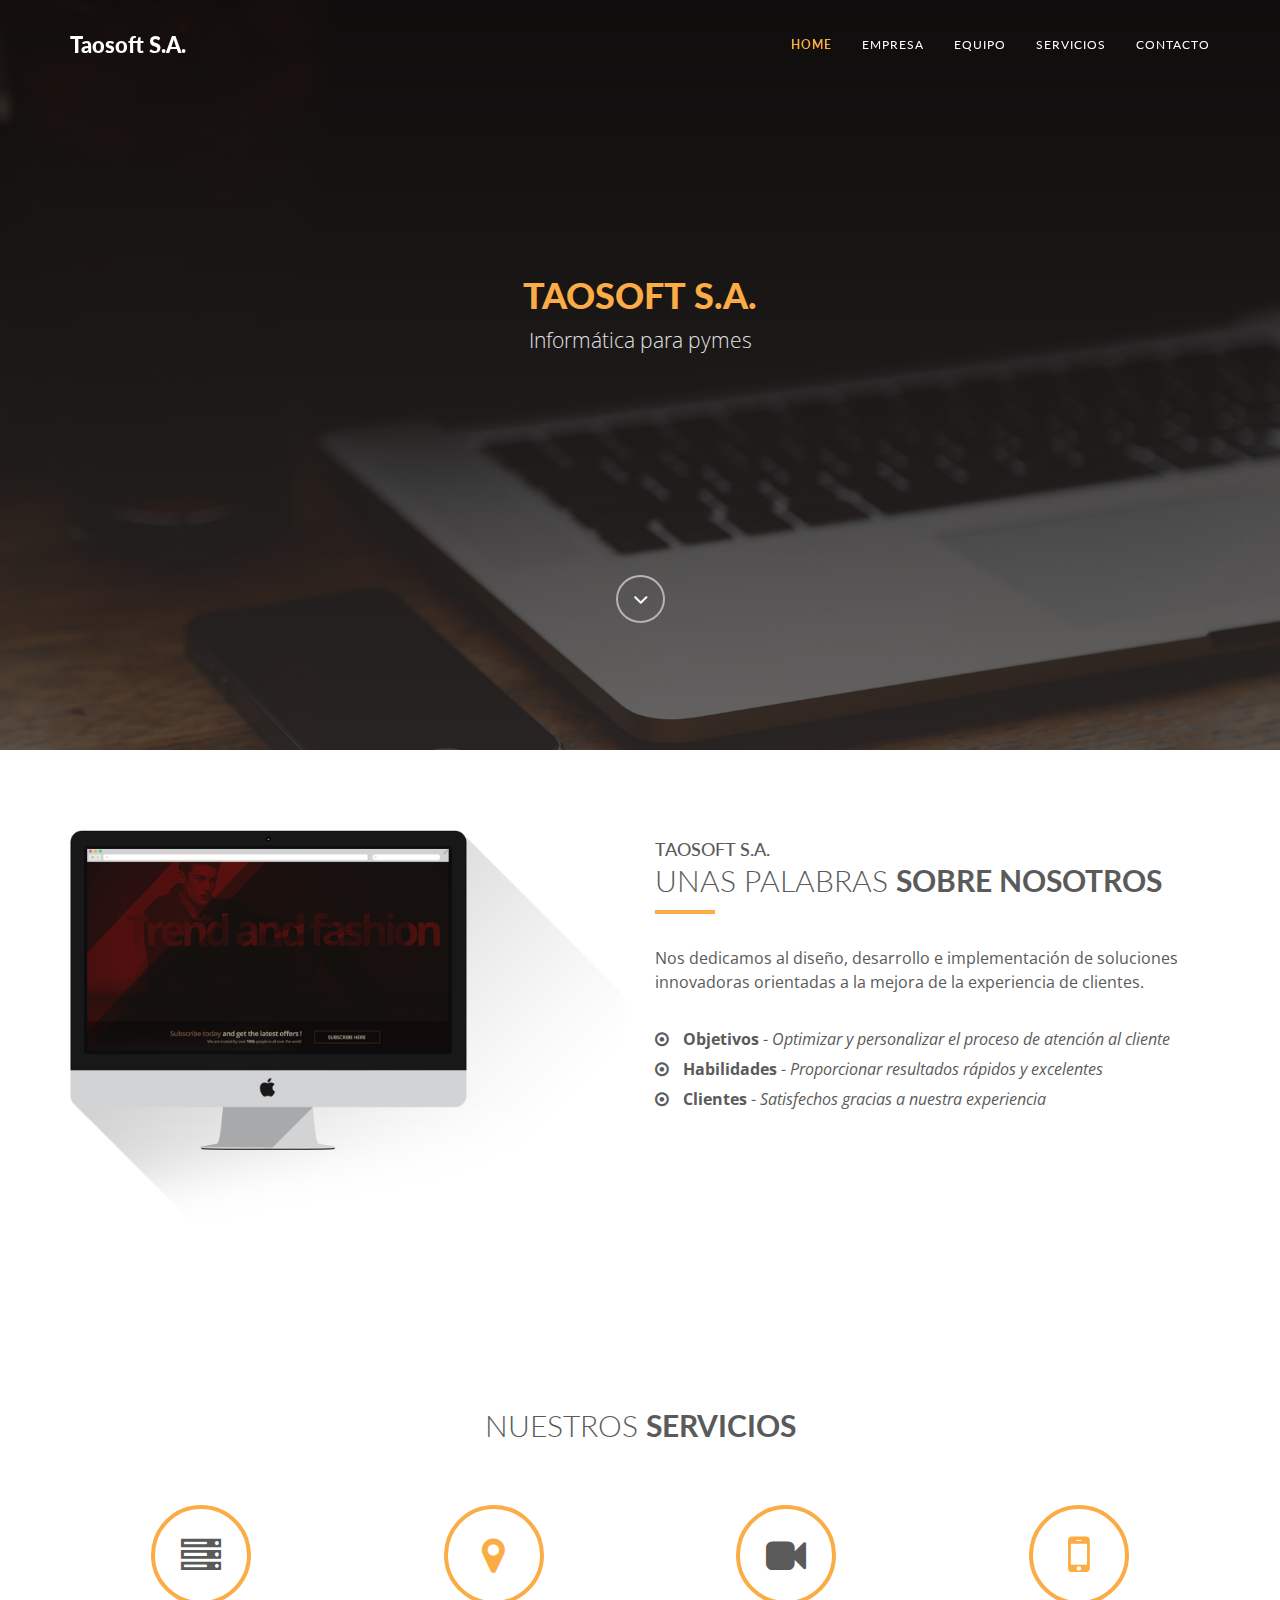
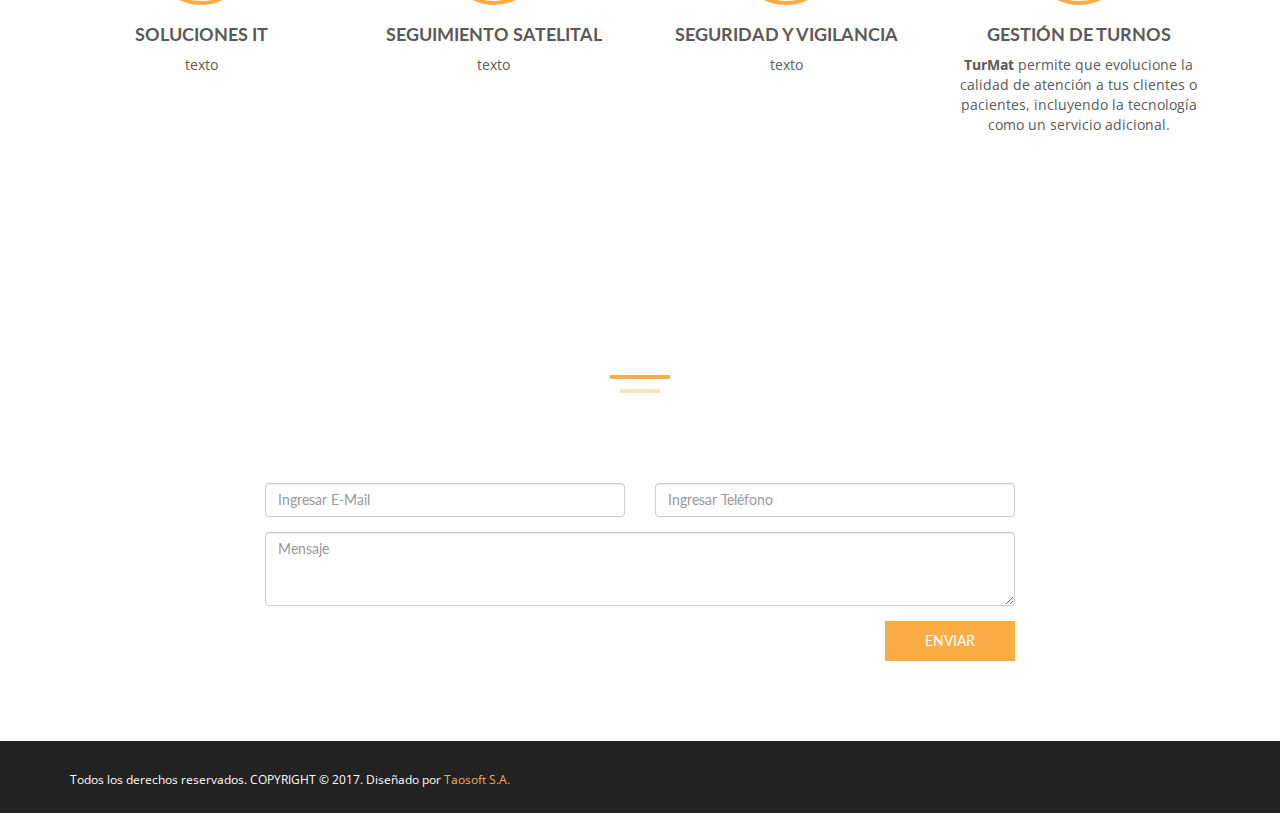
==== commit 8a01f98e: "edicion de index principal" ====
--- a/index.html
+++ b/index.html
@@ -65,11 +65,11 @@
           <ul class="nav navbar-nav navbar-right">
             <li><a href="#tf-home" class="page-scroll">Home</a></li>
             <li><a href="#tf-about" class="page-scroll">Empresa</a></li>
-            <li><a href="#tf-team" class="page-scroll">Team</a></li>
-            <li><a href="#tf-services" class="page-scroll">Services</a></li>
-            <li><a href="#tf-works" class="page-scroll">Portfolio</a></li>
-            <li><a href="#tf-testimonials" class="page-scroll">Testimonials</a></li>
-            <li><a href="#tf-contact" class="page-scroll">Contacto</a></li>
+            <li><a href="#tf-team" class="page-scroll">Equipo</a></li>
+            <li><a href="#tf-services" class="page-scroll">Servicios</a></li>
+            <!--<li><a href="#tf-works" class="page-scroll">Portafolio</a></li>
+            <li><a href="#tf-testimonials" class="page-scroll">Testimonios</a></li>-->
+            <li><a href="#tf-testimonials" class="page-scroll">Contacto</a></li>
           </ul>
         </div><!-- /.navbar-collapse -->
       </div><!-- /.container-fluid -->
@@ -80,8 +80,8 @@
     <div id="tf-home" class="text-center">
         <div class="overlay">
             <div class="content">
-                <h1>SISTEMA DE GESTIÓN DE <strong><span class="color">TURNOS</span></strong></h1>
-                <p class="lead"><strong>TurMat</strong> optimiza la relación entre las empresas y sus clientes</p>
+                <h1><strong><span class="color">Taosoft S.A.</span></strong></h1>
+                <p class="lead"><strong></strong>Informática para pymes</p>
                 <a href="#tf-about" class="fa fa-angle-down page-scroll"></a>
             </div>
         </div>
@@ -126,6 +126,7 @@
 
     <!-- Team Page
     ==========================================-->
+    <!--
     <div id="tf-team" class="text-center">
         <div class="overlay">
             <div class="container">
@@ -228,7 +229,7 @@
                 
             </div>
         </div>
-    </div>
+    </div>-->
 
     <!-- Services Section
     ==========================================-->
@@ -245,34 +246,36 @@
             <div class="space"></div>
             <div class="row">
                 <div class="col-md-3 col-sm-6 service">
-                    <i class="fa fa-desktop"></i>
-                    <h4><strong>Web design</strong></h4>
-                    <p>The first line of Lorem Ipsum, "Lorem ipsum dolor sit amet..", comes from a line in section 1.10.32.</p>
+                    <i class="fa fa-server"></i>
+                    <h4><strong>Soluciones IT</strong></h4>
+                    <p>texto</p>
                 </div>
 
                 <div class="col-md-3 col-sm-6 service">
-                    <i class="fa fa-mobile"></i>
-                    <h4><strong>Mobile Apps</strong></h4>
-                    <p>The first line of Lorem Ipsum, "Lorem ipsum dolor sit amet..", comes from a line in section 1.10.32.</p>
+                    <a href="seguimiento-satelital.html"><i class="fa fa-map-marker" aria-hidden="true"></i></a>
+                    <h4><strong>Seguimiento Satelital</strong></h4>
+                    <p>texto</p>
                 </div>
 
                 <div class="col-md-3 col-sm-6 service">
-                    <i class="fa fa-location-arrow"></i>
-                    <h4><strong>Photography</strong></h4>
-                    <p>The first line of Lorem Ipsum, "Lorem ipsum dolor sit amet..", comes from a line in section 1.10.32.</p>
-                </div>
+                    <i class="fa fa-video-camera"></i>
+                    <h4><strong>Seguridad y vigilancia</strong></h4>
+                    <p>texto</p>
+                </div>    
 
                 <div class="col-md-3 col-sm-6 service">
-                    <i class="fa fa-bullhorn"></i>
-                    <h4><strong>Marketing</strong></h4>
-                    <p>The first line of Lorem Ipsum, "Lorem ipsum dolor sit amet..", comes from a line in section 1.10.32.</p>
-                </div>
+                    <a href="sistema-de-turnos.html"><i class="fa fa-mobile"></i></a>
+                    <h4><strong>Gestión de turnos</strong></h4>
+                    <p><strong>TurMat </strong>permite que evolucione la calidad de atención a tus clientes o pacientes, incluyendo la tecnología como un servicio adicional.</p>
+                </div>
+
             </div>
         </div>
     </div>
 
     <!-- Clients Section
     ==========================================-->
+    <!--
     <div id="tf-clients" class="text-center">
         <div class="overlay">
             <div class="container">
@@ -309,13 +312,14 @@
 
             </div>
         </div>
-    </div>
+    </div>-->
 
     <!-- Portfolio Section
     ==========================================-->
+    <!--
     <div id="tf-works">
-        <div class="container"> <!-- Container -->
-            <div class="section-title text-center center">
+        <div class="container">--> <!-- Container -->
+            <!--<div class="section-title text-center center">
                 <h2>Take a look at <strong>our services</strong></h2>
                 <div class="line">
                     <hr>
@@ -474,47 +478,13 @@
 
             </div>
         </div>
-    </div>
+    </div>-->
 
     <!-- Testimonials Section
     ==========================================-->
     <div id="tf-testimonials" class="text-center">
         <div class="overlay">
-            <div class="container">
-                <div class="section-title center">
-                    <h2><strong>Our clients’</strong> testimonials</h2>
-                    <div class="line">
-                        <hr>
-                    </div>
-                </div>
-                <div class="row">
-                    <div class="col-md-8 col-md-offset-2">
-                        <div id="testimonial" class="owl-carousel owl-theme">
-                            <div class="item">
-                                <h5>This book is a treatise on the theory of ethics, very popular during the Renaissance. The first line of Lorem Ipsum, "Lorem ipsum dolor sit amet..", comes from a line in section 1.10.32.</h5>
-                                <p><strong>Dean Martin</strong>, CEO Acme Inc.</p>
-                            </div>
-
-                            <div class="item">
-                                <h5>This book is a treatise on the theory of ethics, very popular during the Renaissance. The first line of Lorem Ipsum, "Lorem ipsum dolor sit amet..", comes from a line in section 1.10.32.</h5>
-                                <p><strong>Dean Martin</strong>, CEO Acme Inc.</p>
-                            </div>
-
-                            <div class="item">
-                                <h5>This book is a treatise on the theory of ethics, very popular during the Renaissance. The first line of Lorem Ipsum, "Lorem ipsum dolor sit amet..", comes from a line in section 1.10.32.</h5>
-                                <p><strong>Dean Martin</strong>, CEO Acme Inc.</p>
-                            </div>
-                        </div>
-                    </div>
-                </div>
-            </div>
-        </div>
-    </div>
-
-    <!-- Contact Section
-    ==========================================-->
-    <div id="tf-contact" class="text-center">
-        <div class="container">
+                    <div class="container">
 
             <div class="row">
                 <div class="col-md-8 col-md-offset-2">
@@ -525,28 +495,27 @@
                             <hr>
                         </div>
                         <div class="clearfix"></div>
-                        <small><em>¿Estás listo para comenzar a administrar tus turnos online? ¿Tenés dudas?
-¡Llamanos o escribinos!</em></small>            
+                        <h4><em><i class="fa fa-phone" aria-hidden="true"></i> 1111-1111 &nbsp; &nbsp; &nbsp; &nbsp;</em> <i class="fa fa-envelope" aria-hidden="true"></i> ejemplo@hola.com.ar</h4>
                     </div>
 
                     <form>
                         <div class="row">
                             <div class="col-md-6">
                                 <div class="form-group">
-                                    <label for="exampleInputEmail1">E-Mail</label>
+                                    <!--<label for="exampleInputEmail1">E-Mail</label>-->
                                     <input type="email" class="form-control" id="exampleInputEmail1" placeholder="Ingresar E-Mail">
                                 </div>
                             </div>
                             <div class="col-md-6">
                                 <div class="form-group">
-                                    <label for="exampleInputPassword1">Teléfono</label>
+                                    <!--<label for="exampleInputPassword1">Teléfono</label>-->
                                     <input type="telephone" class="form-control" id="exampleInputPassword1" placeholder="Ingresar Teléfono">
                                 </div>
                             </div>
                         </div>
                         <div class="form-group">
-                            <label for="exampleInputEmail1">Mensaje</label>
-                            <textarea class="form-control" rows="3"></textarea>
+                            <!--<label for="exampleInputEmail1">Mensaje</label>-->
+                            <textarea class="form-control" rows="3" placeholder="Mensaje"></textarea>
                         </div>
                         
                         <button type="submit" class="btn tf-btn btn-default">Enviar</button>
@@ -556,21 +525,28 @@
             </div>
 
         </div>
+
+        </div>
     </div>
+
+    <!-- Contact Section
+    ==========================================-->
+    <!--<div id="tf-contact" class="text-center">
+    </div>-->
 
     <nav id="footer">
         <div class="container">
-            <div class="pull-left fnav">
+            <!--<div class="pull-center fnav">-->
                 <p>Todos los derechos reservados. COPYRIGHT © 2017. Diseñado por <a href="https://taosoftsa.github.io">Taosoft S.A.</a>
-            </div>
-            <div class="pull-right fnav">
+            <!--</div>-->
+            <!--<div class="pull-right fnav">
                 <ul class="footer-social">
-                    <!--<li><a href="#"><i class="fa fa-facebook"></i></a></li>
+                    <li><a href="#"><i class="fa fa-facebook"></i></a></li>
                     <li><a href="#"><i class="fa fa-dribbble"></i></a></li>
                     <li><a href="#"><i class="fa fa-google-plus"></i></a></li>
                     <li><a href="#"><i class="fa fa-twitter"></i></a></li>-->
-                </ul>
-            </div>
+                <!--</ul>
+            </div>-->
         </div>
     </nav>
 
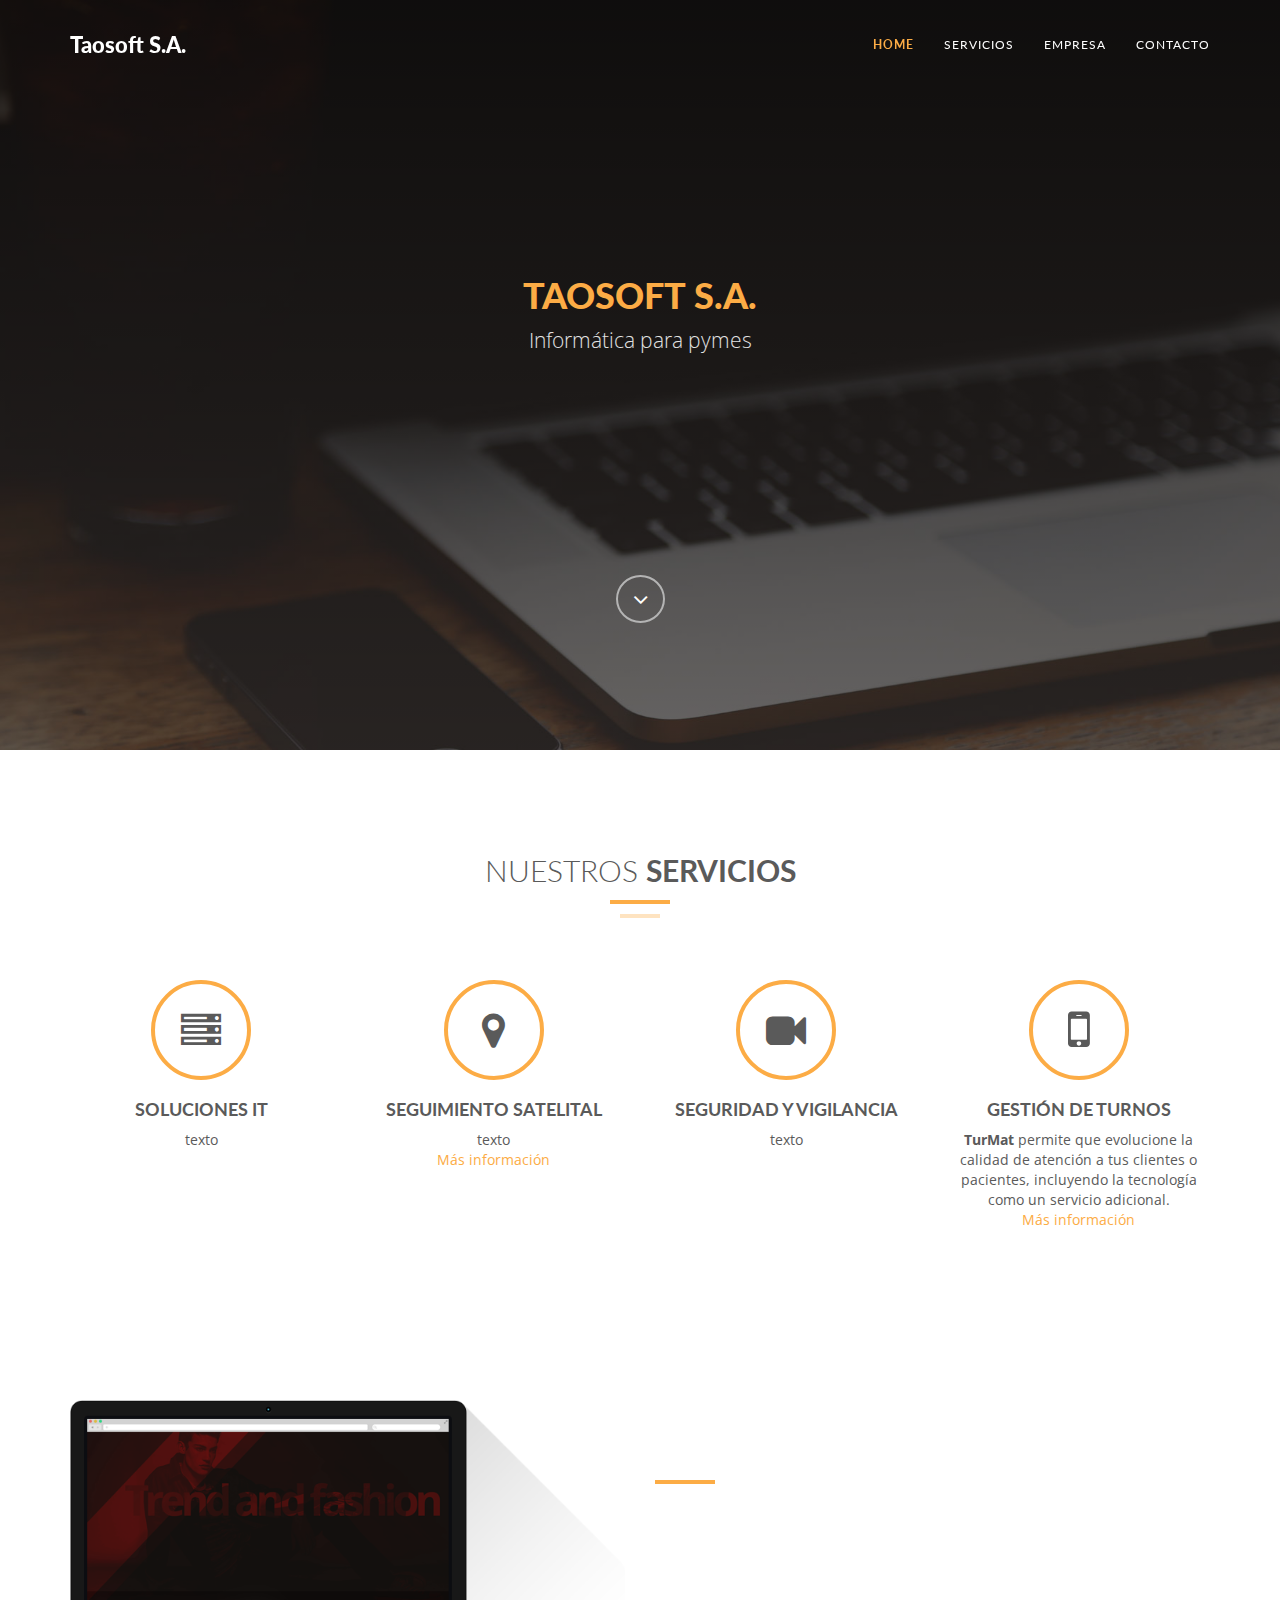
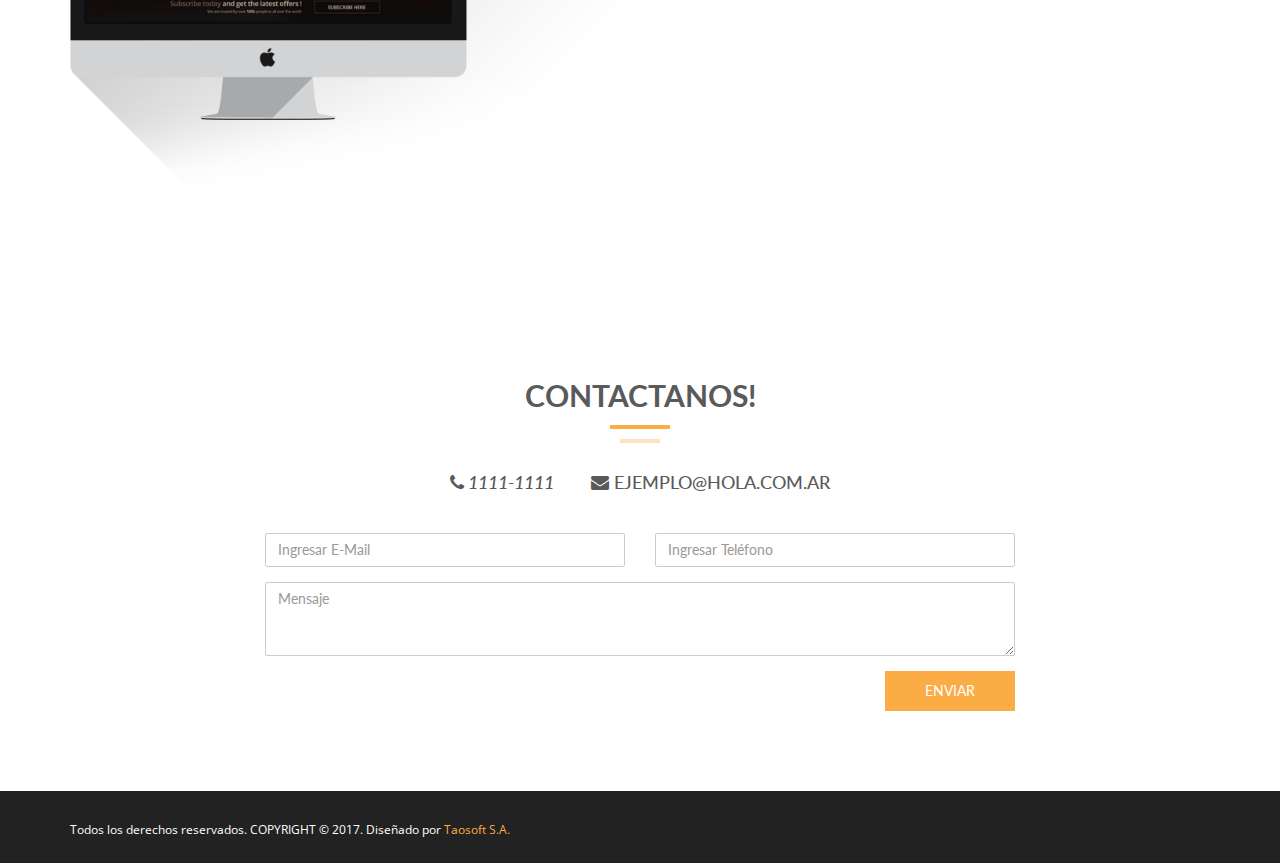
==== commit 66492e73: "finalización de edición de pagina index de tao" ====
--- a/index.html
+++ b/index.html
@@ -64,12 +64,9 @@
         <div class="collapse navbar-collapse" id="bs-example-navbar-collapse-1">
           <ul class="nav navbar-nav navbar-right">
             <li><a href="#tf-home" class="page-scroll">Home</a></li>
-            <li><a href="#tf-about" class="page-scroll">Empresa</a></li>
-            <li><a href="#tf-team" class="page-scroll">Equipo</a></li>
             <li><a href="#tf-services" class="page-scroll">Servicios</a></li>
-            <!--<li><a href="#tf-works" class="page-scroll">Portafolio</a></li>
-            <li><a href="#tf-testimonials" class="page-scroll">Testimonios</a></li>-->
-            <li><a href="#tf-testimonials" class="page-scroll">Contacto</a></li>
+            <li><a href="#tf-testimonials" class="page-scroll">Empresa</a></li>
+            <li><a href="#tf-contact" class="page-scroll">Contacto</a></li>
           </ul>
         </div><!-- /.navbar-collapse -->
       </div><!-- /.container-fluid -->
@@ -87,161 +84,15 @@
         </div>
     </div>
 
-    <!-- About Us Page
-    ==========================================-->
-    <div id="tf-about">
-        <div class="container">
-            <div class="row">
-                <div class="col-md-6">
-                    <img src="img/02.png" class="img-responsive">
-                </div>
-                <div class="col-md-6">
-                    <div class="about-text">
-                        <div class="section-title">
-                            <h4>Taosoft S.A.</h4>
-                            <h2>Unas palabras <strong>sobre nosotros</strong></h2>
-                            <hr>
-                            <div class="clearfix"></div>
-                        </div>
-                        <p class="intro">Nos dedicamos al diseño, desarrollo e implementación de soluciones innovadoras orientadas a la mejora de la experiencia de clientes.</p>
-                        <ul class="about-list">
-                            <li>
-                                <span class="fa fa-dot-circle-o"></span>
-                                <strong>Objetivos</strong> - <em>Optimizar y personalizar el proceso de atención al cliente</em>
-                            </li>
-                            <li>
-                                <span class="fa fa-dot-circle-o"></span>
-                                <strong>Habilidades</strong> - <em>Proporcionar resultados rápidos y excelentes</em>
-                            </li>
-                            <li>
-                                <span class="fa fa-dot-circle-o"></span>
-                                <strong>Clientes</strong> - <em>Satisfechos gracias a nuestra experiencia</em>
-                            </li>
-                        </ul>
-                    </div>
-                </div>
-            </div>
-        </div>
-    </div>  
-
-    <!-- Team Page
-    ==========================================-->
-    <!--
-    <div id="tf-team" class="text-center">
-        <div class="overlay">
-            <div class="container">
-                <div class="section-title center">
-                    <h2>Meet <strong>our team</strong></h2>
-                    <div class="line">
-                        <hr>
-                    </div>
-                </div>
-
-                <div id="team" class="owl-carousel owl-theme row">
-                    <div class="item">
-                        <div class="thumbnail">
-                            <img src="img/team/01.jpg" alt="..." class="img-circle team-img">
-                            <div class="caption">
-                                <h3>Jenn Gwapa</h3>
-                                <p>CEO / Founder</p>
-                                <p>Do not seek to change what has come before. Seek to create that which has not.</p>
-                            </div>
-                        </div>
-                    </div>
-
-                    <div class="item">
-                        <div class="thumbnail">
-                            <img src="img/team/02.jpg" alt="..." class="img-circle team-img">
-                            <div class="caption">
-                                <h3>Jenn Gwapa</h3>
-                                <p>CEO / Founder</p>
-                                <p>Do not seek to change what has come before. Seek to create that which has not.</p>
-                            </div>
-                        </div>
-                    </div>
-
-                    <div class="item">
-                        <div class="thumbnail">
-                            <img src="img/team/03.jpg" alt="..." class="img-circle team-img">
-                            <div class="caption">
-                                <h3>Jenn Gwapa</h3>
-                                <p>CEO / Founder</p>
-                                <p>Do not seek to change what has come before. Seek to create that which has not.</p>
-                            </div>
-                        </div>
-                    </div>
-
-                    <div class="item">
-                        <div class="thumbnail">
-                            <img src="img/team/04.jpg" alt="..." class="img-circle team-img">
-                            <div class="caption">
-                                <h3>Jenn Gwapa</h3>
-                                <p>CEO / Founder</p>
-                                <p>Do not seek to change what has come before. Seek to create that which has not.</p>
-                            </div>
-                        </div>
-                    </div>
-
-                    <div class="item">
-                        <div class="thumbnail">
-                            <img src="img/team/04.jpg" alt="..." class="img-circle team-img">
-                            <div class="caption">
-                                <h3>Jenn Gwapa</h3>
-                                <p>CEO / Founder</p>
-                                <p>Do not seek to change what has come before. Seek to create that which has not.</p>
-                            </div>
-                        </div>
-                    </div>
-
-                    <div class="item">
-                        <div class="thumbnail">
-                            <img src="img/team/01.jpg" alt="..." class="img-circle team-img">
-                            <div class="caption">
-                                <h3>Jenn Gwapa</h3>
-                                <p>CEO / Founder</p>
-                                <p>Do not seek to change what has come before. Seek to create that which has not.</p>
-                            </div>
-                        </div>
-                    </div>
-
-                    <div class="item">
-                        <div class="thumbnail">
-                            <img src="img/team/02.jpg" alt="..." class="img-circle team-img">
-                            <div class="caption">
-                                <h3>Jenn Gwapa</h3>
-                                <p>CEO / Founder</p>
-                                <p>Do not seek to change what has come before. Seek to create that which has not.</p>
-                            </div>
-                        </div>
-                    </div>
-
-                    <div class="item">
-                        <div class="thumbnail">
-                            <img src="img/team/03.jpg" alt="..." class="img-circle team-img">
-                            <div class="caption">
-                                <h3>Jenn Gwapa</h3>
-                                <p>CEO / Founder</p>
-                                <p>Do not seek to change what has come before. Seek to create that which has not.</p>
-                            </div>
-                        </div>
-                    </div>
-                </div>
-                
-            </div>
-        </div>
-    </div>-->
-
     <!-- Services Section
     ==========================================-->
     <div id="tf-services" class="text-center">
         <div class="container">
             <div class="section-title center">
                 <h2>Nuestros <strong>servicios</strong></h2>
-                <!--<div class="line">
-                    <hr>
-                </div>
-                <div class="clearfix"></div>
-                <small><em>texto</em></small>-->
+                <div class="line">
+                        <hr>
+                </div>
             </div>
             <div class="space"></div>
             <div class="row">
@@ -252,9 +103,9 @@
                 </div>
 
                 <div class="col-md-3 col-sm-6 service">
-                    <a href="seguimiento-satelital.html"><i class="fa fa-map-marker" aria-hidden="true"></i></a>
+                    <!--<a href="seguimiento-satelital.html">--><i class="fa fa-map-marker" aria-hidden="true"></i><!--</a>-->
                     <h4><strong>Seguimiento Satelital</strong></h4>
-                    <p>texto</p>
+                    <p>texto <a href="sistema-de-turnos.html"><br>Más información</a></p>
                 </div>
 
                 <div class="col-md-3 col-sm-6 service">
@@ -264,227 +115,59 @@
                 </div>    
 
                 <div class="col-md-3 col-sm-6 service">
-                    <a href="sistema-de-turnos.html"><i class="fa fa-mobile"></i></a>
+                    <!--<a href="sistema-de-turnos.html">--><i class="fa fa-mobile"></i><!--</a>-->
                     <h4><strong>Gestión de turnos</strong></h4>
-                    <p><strong>TurMat </strong>permite que evolucione la calidad de atención a tus clientes o pacientes, incluyendo la tecnología como un servicio adicional.</p>
+                    <p><strong>TurMat </strong>permite que evolucione la calidad de atención a tus clientes o pacientes, incluyendo la tecnología como un servicio adicional. <a href="sistema-de-turnos.html"><br>Más información</a></p>
                 </div>
 
             </div>
         </div>
     </div>
 
-    <!-- Clients Section
-    ==========================================-->
-    <!--
-    <div id="tf-clients" class="text-center">
+    <!-- Empresa Section
+    ==========================================-->
+    <div id="tf-testimonials">
         <div class="overlay">
             <div class="container">
-
-                <div class="section-title center">
-                    <h2>Some of <strong>our Clients</strong></h2>
-                    <div class="line">
-                        <hr>
+                <div class="row">
+                    <div class="col-md-6">
+                        <img src="img/02.png" class="img-responsive">
                     </div>
-                </div>
-                <div id="clients" class="owl-carousel owl-theme">
-                    <div class="item">
-                        <img src="img/client/01.png">
+                    <div class="col-md-6">
+                        <div class="about-text">
+                            <div class="section-title">
+                                <h4>Taosoft S.A.</h4>
+                                <h2>Unas palabras <strong>sobre nosotros</strong></h2>
+                                <hr>
+                                <div class="clearfix"></div>
+                            </div>
+                            <p class="intro">Nos dedicamos al diseño, desarrollo e implementación de soluciones innovadoras orientadas a la mejora de la experiencia de clientes.</p>
+                            <ul class="about-list">
+                                <li>
+                                    <span class="fa fa-dot-circle-o"></span>
+                                    <strong>Objetivos</strong> - <em>Optimizar y personalizar el proceso de atención al cliente</em>
+                                </li>
+                                <li>
+                                    <span class="fa fa-dot-circle-o"></span>
+                                    <strong>Habilidades</strong> - <em>Proporcionar resultados rápidos y excelentes</em>
+                                </li>
+                                <li>
+                                    <span class="fa fa-dot-circle-o"></span>
+                                    <strong>Clientes</strong> - <em>Satisfechos gracias a nuestra experiencia</em>
+                                </li>
+                            </ul>
+                        </div>
                     </div>
-                    <div class="item">
-                        <img src="img/client/02.png">
-                    </div>
-                    <div class="item">
-                        <img src="img/client/03.png">
-                    </div>
-                    <div class="item">
-                        <img src="img/client/04.png">
-                    </div>
-                    <div class="item">
-                        <img src="img/client/05.png">
-                    </div>
-                    <div class="item">
-                        <img src="img/client/06.png">
-                    </div>
-                    <div class="item">
-                        <img src="img/client/07.png">
-                    </div>
-                </div>
-
-            </div>
-        </div>
-    </div>-->
-
-    <!-- Portfolio Section
-    ==========================================-->
-    <!--
-    <div id="tf-works">
-        <div class="container">--> <!-- Container -->
-            <!--<div class="section-title text-center center">
-                <h2>Take a look at <strong>our services</strong></h2>
-                <div class="line">
-                    <hr>
-                </div>
-                <div class="clearfix"></div>
-                <small><em>Lorem Ipsum comes from sections 1.10.32 and 1.10.33 of "de Finibus Bonorum et Malorum" (The Extremes of Good and Evil) by Cicero, written in 45 BC. This book is a treatise on the theory of ethics, very popular during the Renaissance. The first line of Lorem Ipsum, "Lorem ipsum dolor sit amet..", comes from a line in section 1.10.32.</em></small>
-            </div>
-            <div class="space"></div>
-
-            <div class="categories">
-                
-                <ul class="cat">
-                    <li class="pull-left"><h4>Filter by Type:</h4></li>
-                    <li class="pull-right">
-                        <ol class="type">
-                            <li><a href="#" data-filter="*" class="active">All</a></li>
-                            <li><a href="#" data-filter=".web">Web Design</a></li>
-                            <li><a href="#" data-filter=".photography">Photography</a></li>
-                            <li><a href="#" data-filter=".app" >Mobile App</a></li>
-                            <li><a href="#" data-filter=".branding" >Branding</a></li>
-                        </ol>
-                    </li>
-                </ul>
-                <div class="clearfix"></div>
-            </div>
-
-            <div id="lightbox" class="row">
-
-                <div class="col-sm-6 col-md-3 col-lg-3 branding">
-                    <div class="portfolio-item">
-                        <div class="hover-bg">
-                            <a href="#">
-                                <div class="hover-text">
-                                    <h4>Logo Design</h4>
-                                    <small>Branding</small>
-                                    <div class="clearfix"></div>
-                                    <i class="fa fa-plus"></i>
-                                </div>
-                                <img src="img/portfolio/01.jpg" class="img-responsive" alt="...">
-                            </a>
-                        </div>
-                    </div>
-                </div>
-
-                <div class="col-sm-6 col-md-3 col-lg-3 photography app">
-                    <div class="portfolio-item">
-                        <div class="hover-bg">
-                            <a href="#">
-                                <div class="hover-text">
-                                    <h4>Logo Design</h4>
-                                    <small>Branding</small>
-                                    <div class="clearfix"></div>
-                                    <i class="fa fa-plus"></i>
-                                </div>
-                                <img src="img/portfolio/02.jpg" class="img-responsive" alt="...">
-                            </a>
-                        </div>
-                    </div>
-                </div>
-
-                <div class="col-sm-6 col-md-3 col-lg-3 branding">
-                    <div class="portfolio-item">
-                        <div class="hover-bg">
-                            <a href="#">
-                                <div class="hover-text">
-                                    <h4>Logo Design</h4>
-                                    <small>Branding</small>
-                                    <div class="clearfix"></div>
-                                    <i class="fa fa-plus"></i>
-                                </div>
-                                <img src="img/portfolio/03.jpg" class="img-responsive" alt="...">
-                            </a>
-                        </div>
-                    </div>
-                </div>
-
-                <div class="col-sm-6 col-md-3 col-lg-3 branding">
-                    <div class="portfolio-item">
-                        <div class="hover-bg">
-                            <a href="#">
-                                <div class="hover-text">
-                                    <h4>Logo Design</h4>
-                                    <small>Branding</small>
-                                    <div class="clearfix"></div>
-                                    <i class="fa fa-plus"></i>
-                                </div>
-                                <img src="img/portfolio/04.jpg" class="img-responsive" alt="...">
-                            </a>
-                        </div>
-                    </div>
-                </div>
-
-                <div class="col-sm-6 col-md-3 col-lg-3 web">
-                    <div class="portfolio-item">
-                        <div class="hover-bg">
-                            <a href="#">
-                                <div class="hover-text">
-                                    <h4>Logo Design</h4>
-                                    <small>Branding</small>
-                                    <div class="clearfix"></div>
-                                    <i class="fa fa-plus"></i>
-                                </div>
-                                <img src="img/portfolio/05.jpg" class="img-responsive" alt="...">
-                            </a>
-                        </div>
-                    </div>
-                </div>
-
-                <div class="col-sm-6 col-md-3 col-lg-3 app">
-                    <div class="portfolio-item">
-                        <div class="hover-bg">
-                            <a href="#">
-                                <div class="hover-text">
-                                    <h4>Logo Design</h4>
-                                    <small>Branding</small>
-                                    <div class="clearfix"></div>
-                                    <i class="fa fa-plus"></i>
-                                </div>
-                                <img src="img/portfolio/06.jpg" class="img-responsive" alt="...">
-                            </a>
-                        </div>
-                    </div>
-                </div>
-
-                <div class="col-sm-6 col-md-3 col-lg-3 photography web">
-                    <div class="portfolio-item">
-                        <div class="hover-bg">
-                            <a href="#">
-                                <div class="hover-text">
-                                    <h4>Logo Design</h4>
-                                    <small>Branding</small>
-                                    <div class="clearfix"></div>
-                                    <i class="fa fa-plus"></i>
-                                </div>
-                                <img src="img/portfolio/07.jpg" class="img-responsive" alt="...">
-                            </a>
-                        </div>
-                    </div>
-                </div>
-
-                <div class="col-sm-6 col-md-3 col-lg-3 web">
-                    <div class="portfolio-item">
-                        <div class="hover-bg">
-                            <a href="#">
-                                <div class="hover-text">
-                                    <h4>Logo Design</h4>
-                                    <small>Branding</small>
-                                    <div class="clearfix"></div>
-                                    <i class="fa fa-plus"></i>
-                                </div>
-                                <img src="img/portfolio/08.jpg" class="img-responsive" alt="...">
-                            </a>
-                        </div>
-                    </div>
-                </div>
-
-            </div>
-        </div>
-    </div>-->
-
-    <!-- Testimonials Section
-    ==========================================-->
-    <div id="tf-testimonials" class="text-center">
-        <div class="overlay">
-                    <div class="container">
+                </div>
+            </div>
+        </div>
+    </div>
+
+    <!-- Contact Section
+    ==========================================-->
+    <div id="tf-contact" class="text-center">
+        
+            <div class="container">
 
             <div class="row">
                 <div class="col-md-8 col-md-offset-2">
@@ -502,19 +185,16 @@
                         <div class="row">
                             <div class="col-md-6">
                                 <div class="form-group">
-                                    <!--<label for="exampleInputEmail1">E-Mail</label>-->
                                     <input type="email" class="form-control" id="exampleInputEmail1" placeholder="Ingresar E-Mail">
                                 </div>
                             </div>
                             <div class="col-md-6">
                                 <div class="form-group">
-                                    <!--<label for="exampleInputPassword1">Teléfono</label>-->
                                     <input type="telephone" class="form-control" id="exampleInputPassword1" placeholder="Ingresar Teléfono">
                                 </div>
                             </div>
                         </div>
                         <div class="form-group">
-                            <!--<label for="exampleInputEmail1">Mensaje</label>-->
                             <textarea class="form-control" rows="3" placeholder="Mensaje"></textarea>
                         </div>
                         
@@ -525,28 +205,11 @@
             </div>
 
         </div>
-
-        </div>
-    </div>
-
-    <!-- Contact Section
-    ==========================================-->
-    <!--<div id="tf-contact" class="text-center">
-    </div>-->
+    </div>  
 
     <nav id="footer">
         <div class="container">
-            <!--<div class="pull-center fnav">-->
-                <p>Todos los derechos reservados. COPYRIGHT © 2017. Diseñado por <a href="https://taosoftsa.github.io">Taosoft S.A.</a>
-            <!--</div>-->
-            <!--<div class="pull-right fnav">
-                <ul class="footer-social">
-                    <li><a href="#"><i class="fa fa-facebook"></i></a></li>
-                    <li><a href="#"><i class="fa fa-dribbble"></i></a></li>
-                    <li><a href="#"><i class="fa fa-google-plus"></i></a></li>
-                    <li><a href="#"><i class="fa fa-twitter"></i></a></li>-->
-                <!--</ul>
-            </div>-->
+            <p>Todos los derechos reservados. COPYRIGHT © 2017. Diseñado por <a href="https://taosoftsa.github.io">Taosoft S.A.</a>
         </div>
     </nav>
 
--- a/css/style.css
+++ b/css/style.css
@@ -444,7 +444,7 @@
 }
 /* Testimonials Section */
 #tf-testimonials{
-	background: url(../img/05.jpg);
+	background: url(../img/04.jpg);
 	background-size: cover;
 	background-position: center;
 	background-attachment: fixed;
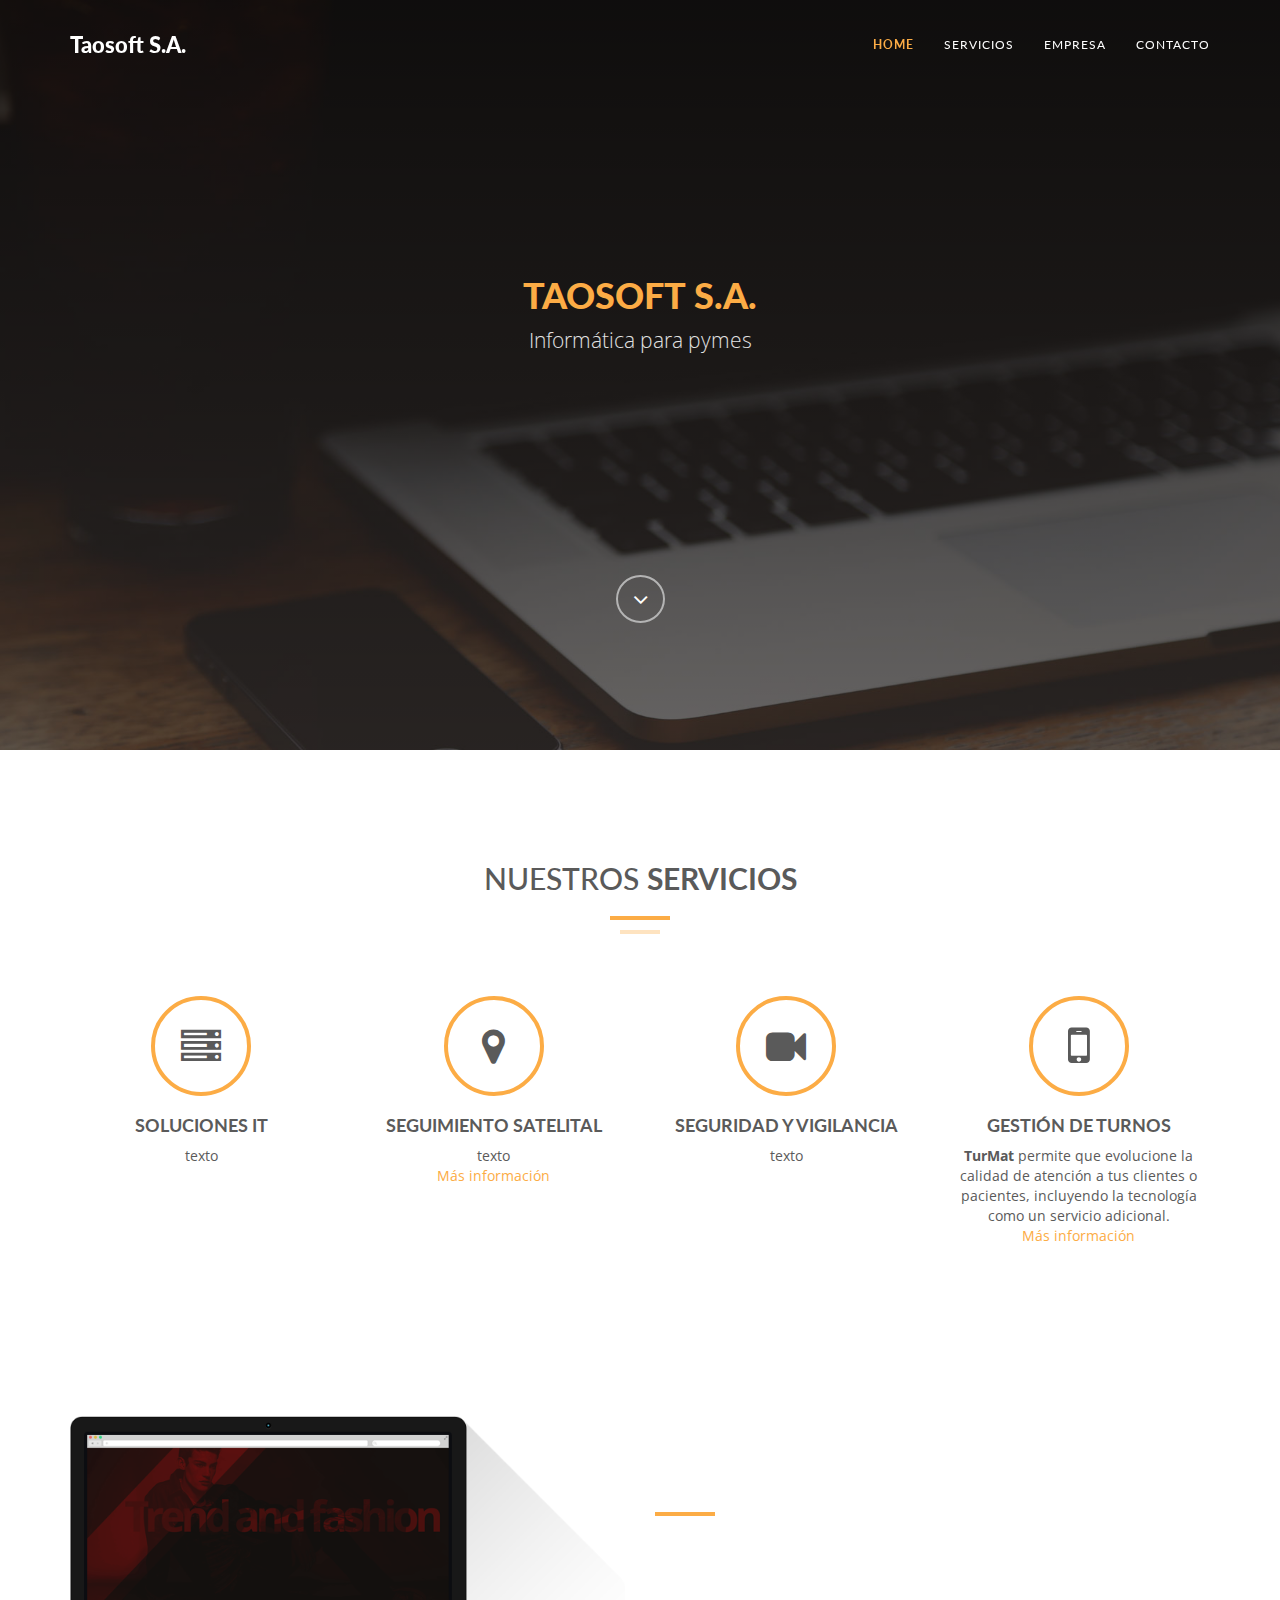
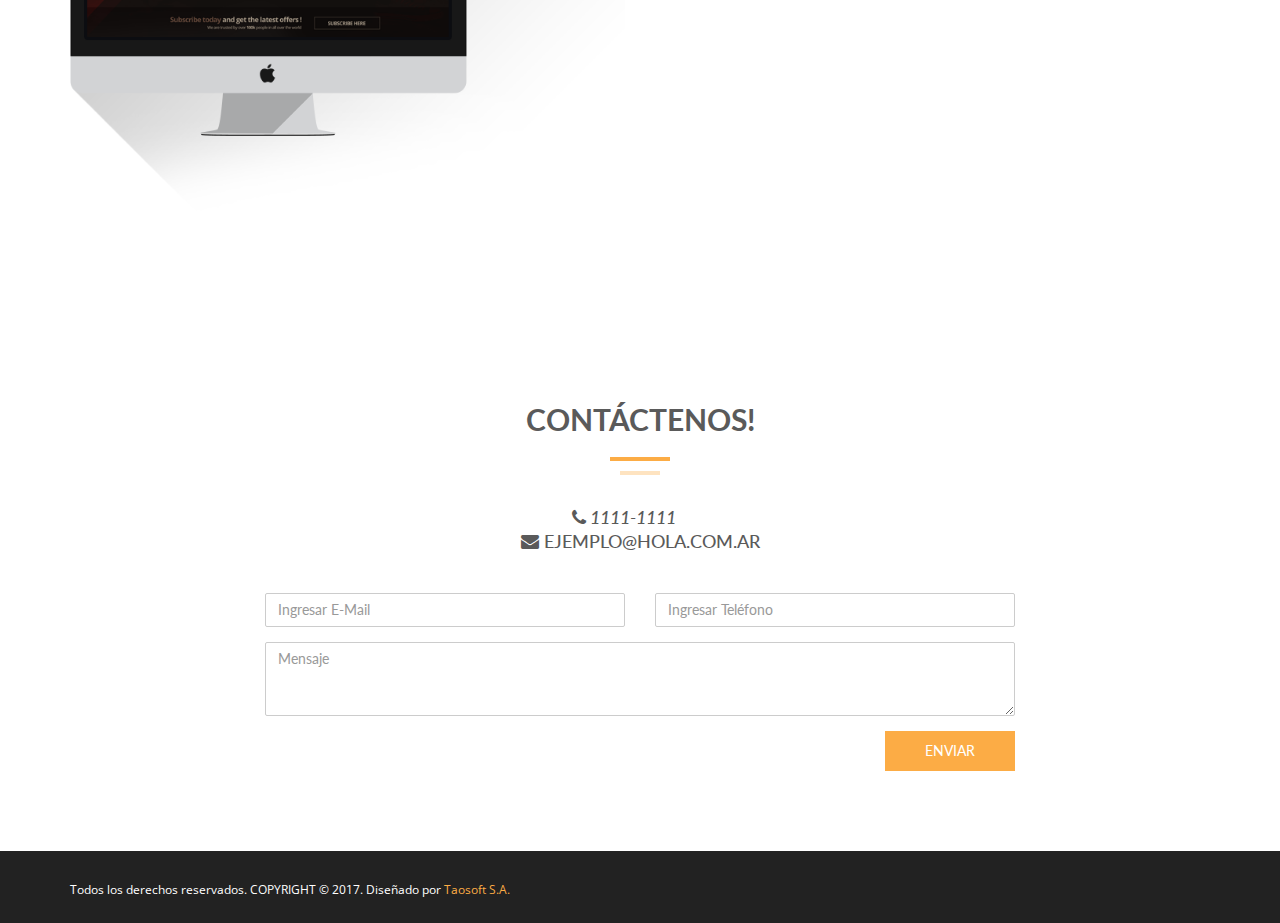
==== commit db48d30f: "finalización de edicion de index de tao" ====
--- a/index.html
+++ b/index.html
@@ -79,7 +79,7 @@
             <div class="content">
                 <h1><strong><span class="color">Taosoft S.A.</span></strong></h1>
                 <p class="lead"><strong></strong>Informática para pymes</p>
-                <a href="#tf-about" class="fa fa-angle-down page-scroll"></a>
+                <a href="#tf-services" class="fa fa-angle-down page-scroll"></a>
             </div>
         </div>
     </div>
@@ -173,12 +173,12 @@
                 <div class="col-md-8 col-md-offset-2">
 
                     <div class="section-title center">
-                        <h2><strong>Contactanos!</strong></h2>
+                        <h2><strong>Contáctenos!</strong></h2>
                         <div class="line">
                             <hr>
                         </div>
                         <div class="clearfix"></div>
-                        <h4><em><i class="fa fa-phone" aria-hidden="true"></i> 1111-1111 &nbsp; &nbsp; &nbsp; &nbsp;</em> <i class="fa fa-envelope" aria-hidden="true"></i> ejemplo@hola.com.ar</h4>
+                        <h4><em><i class="fa fa-phone" aria-hidden="true"></i> 1111-1111 &nbsp; &nbsp; &nbsp; &nbsp;</em><br><i class="fa fa-envelope" aria-hidden="true"></i> ejemplo@hola.com.ar</h4>
                     </div>
 
                     <form>
--- a/css/style.css
+++ b/css/style.css
@@ -202,9 +202,12 @@
 .section-title.center{
 	padding: 30px 0;
 }
-.section-title h2,
+.section-title h2{line-height: normal;},
 .section-title.center h2{
 	font-weight: 300;
+}
+.section-title.center h4{
+	line-height: 24px;
 }
 .section-title.center .line{
 	border-top: 4px solid #fcac45;
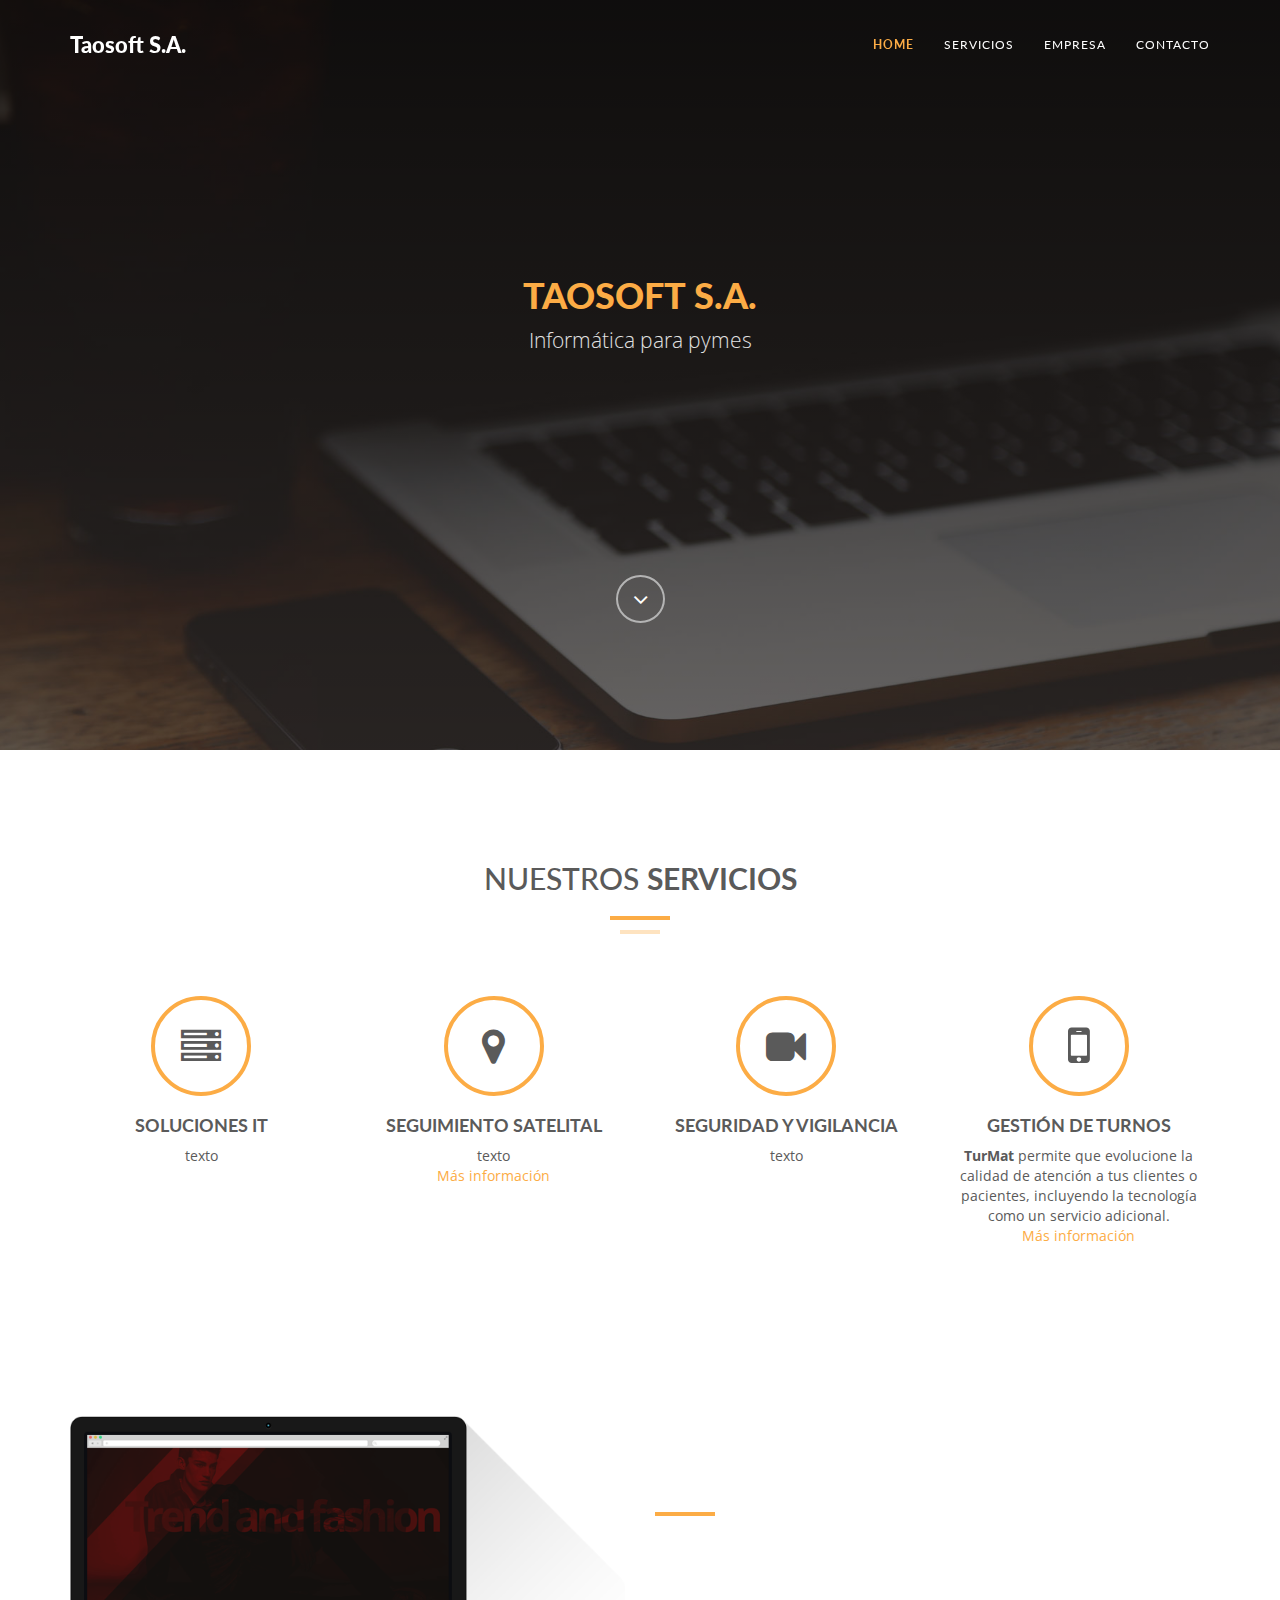
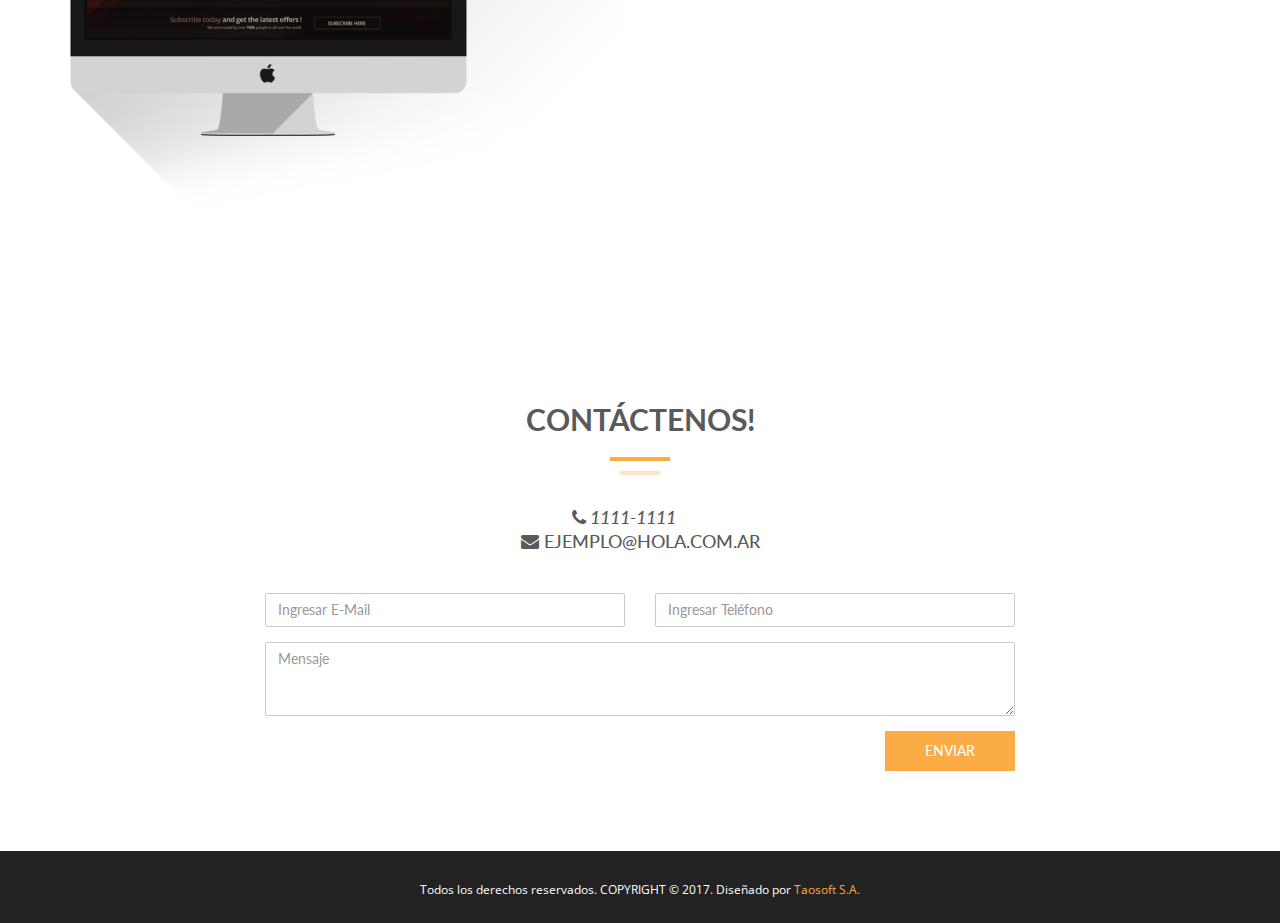
==== commit 39e4cc6b: "asignación de carpeta por página web" ====
--- a/index.html
+++ b/index.html
@@ -105,7 +105,7 @@
                 <div class="col-md-3 col-sm-6 service">
                     <!--<a href="seguimiento-satelital.html">--><i class="fa fa-map-marker" aria-hidden="true"></i><!--</a>-->
                     <h4><strong>Seguimiento Satelital</strong></h4>
-                    <p>texto <a href="sistema-de-turnos.html"><br>Más información</a></p>
+                    <p>texto <a href="seguimiento-satelital.html"><br>Más información</a></p>
                 </div>
 
                 <div class="col-md-3 col-sm-6 service">
@@ -117,7 +117,7 @@
                 <div class="col-md-3 col-sm-6 service">
                     <!--<a href="sistema-de-turnos.html">--><i class="fa fa-mobile"></i><!--</a>-->
                     <h4><strong>Gestión de turnos</strong></h4>
-                    <p><strong>TurMat </strong>permite que evolucione la calidad de atención a tus clientes o pacientes, incluyendo la tecnología como un servicio adicional. <a href="sistema-de-turnos.html"><br>Más información</a></p>
+                    <p><strong>TurMat </strong>permite que evolucione la calidad de atención a tus clientes o pacientes, incluyendo la tecnología como un servicio adicional. <a href="sistema-de-turnos/"><br>Más información</a></p>
                 </div>
 
             </div>
--- a/css/style.css
+++ b/css/style.css
@@ -548,6 +548,7 @@
 	background: #222222;
 	color: #ffffff;
 	padding: 20px 0 15px 0;
+	text-align:center; /*agregado para que se alinee en el medio*/
 }
 nav#footer .fnav{ vertical-align: middle;}
 ul.footer-social li{
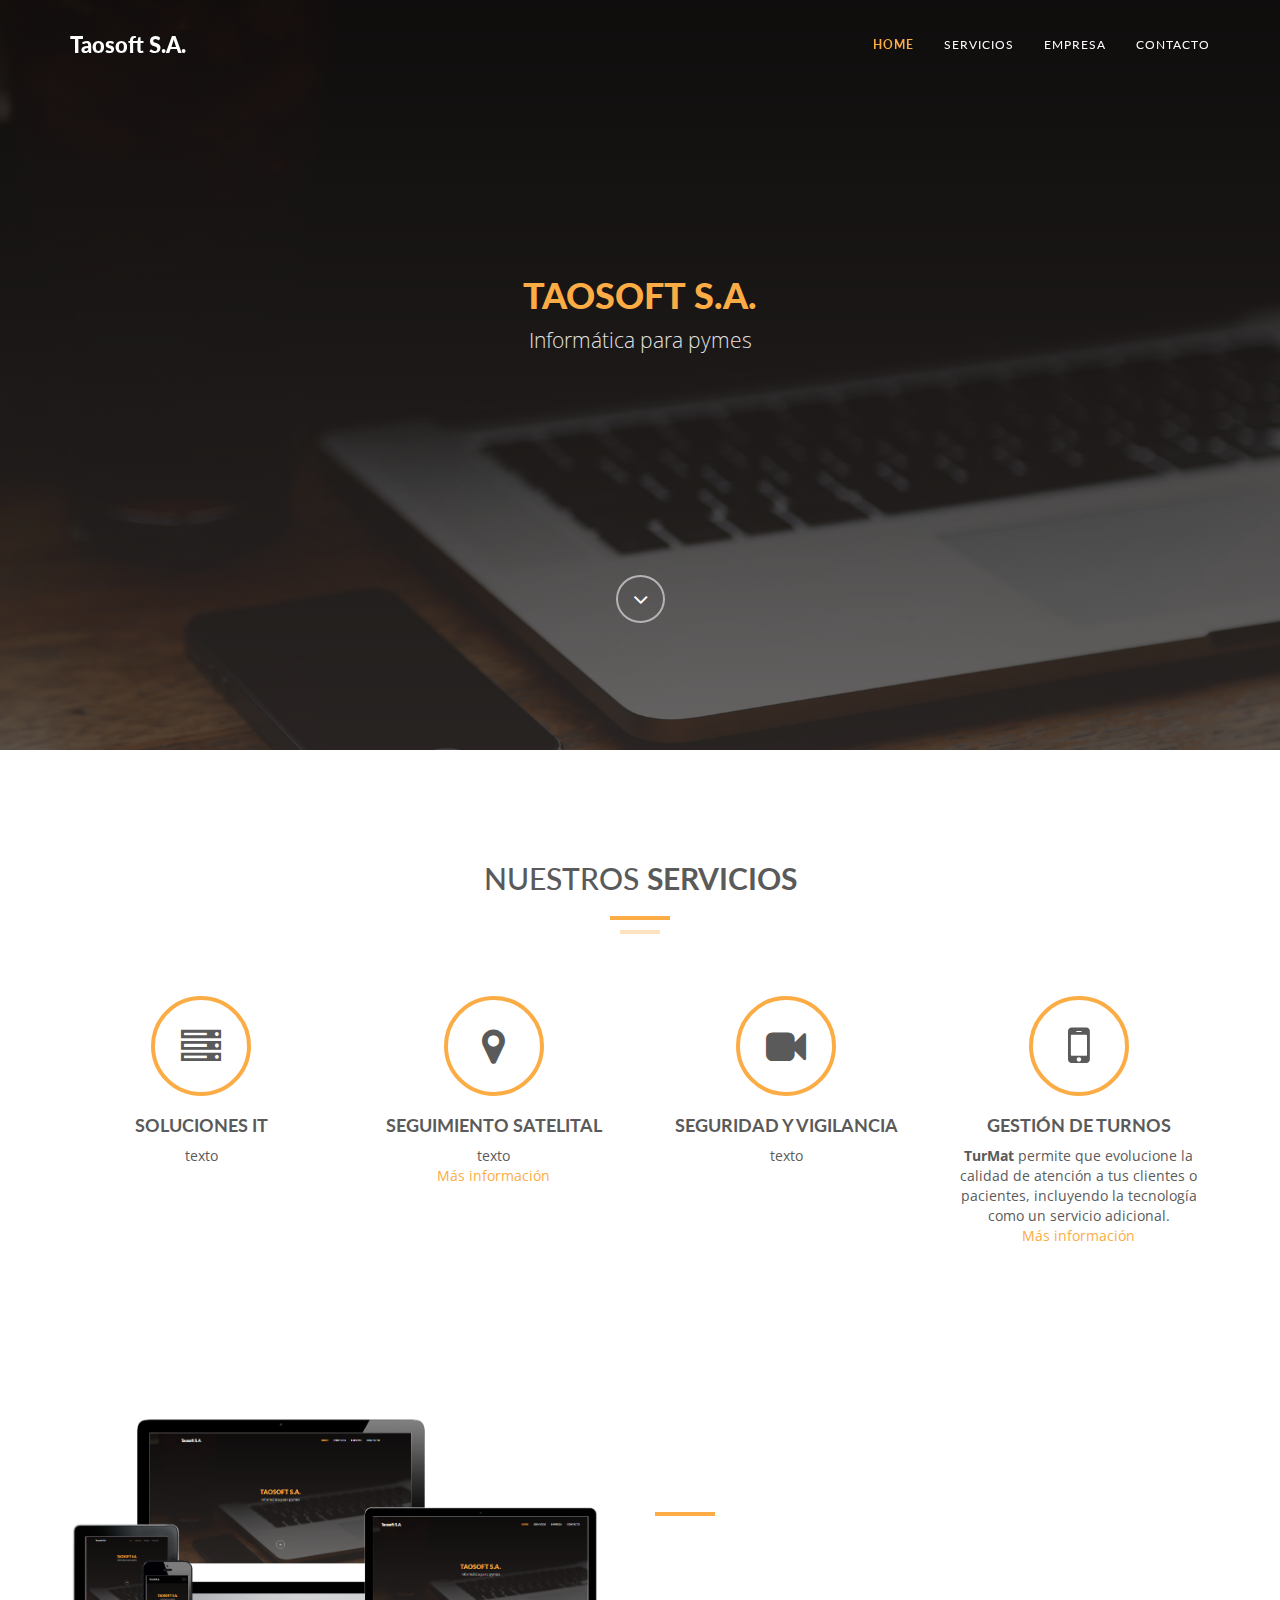
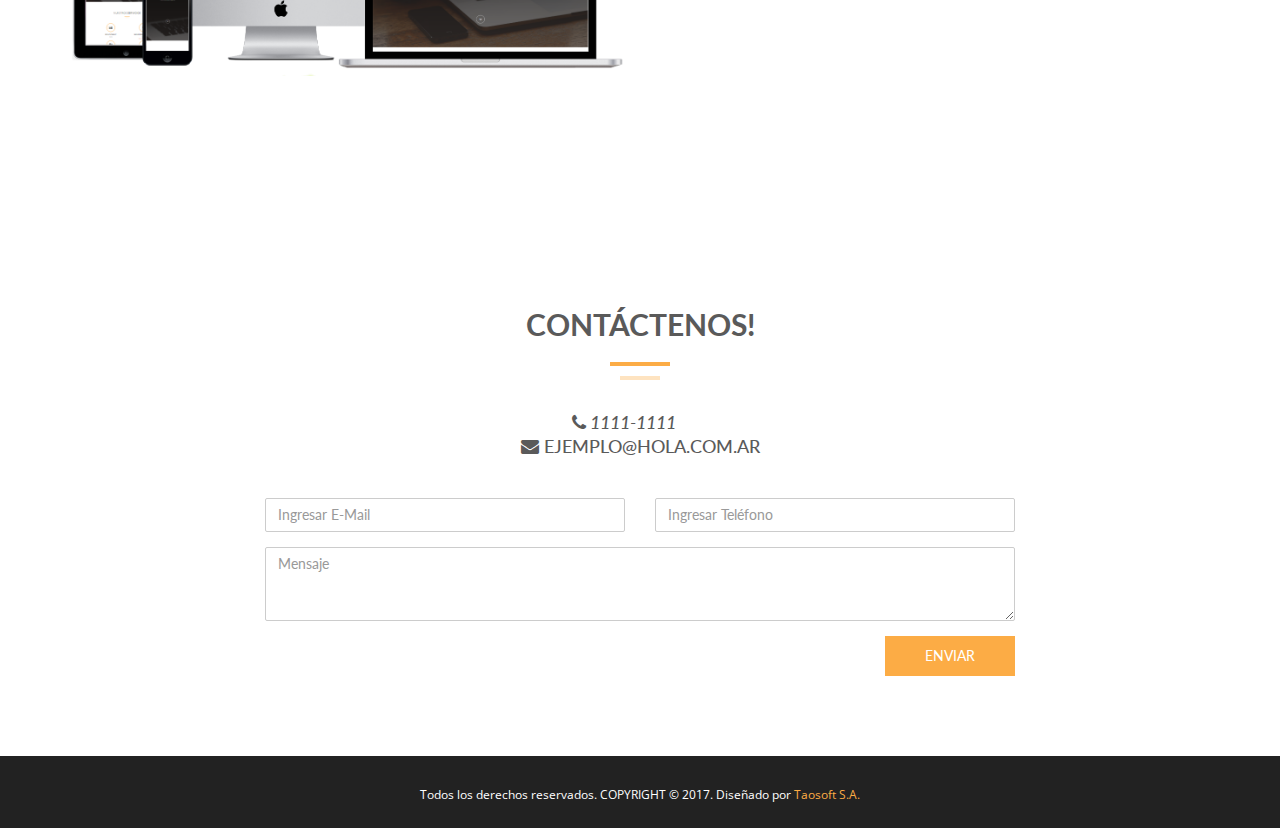
==== commit 76574641: "se subio imagen con transparencia de tao en macs" ====
--- a/index.html
+++ b/index.html
@@ -131,7 +131,7 @@
             <div class="container">
                 <div class="row">
                     <div class="col-md-6">
-                        <img src="img/02.png" class="img-responsive">
+                        <img src="img/taosoft-responsive.png" class="img-responsive">
                     </div>
                     <div class="col-md-6">
                         <div class="about-text">
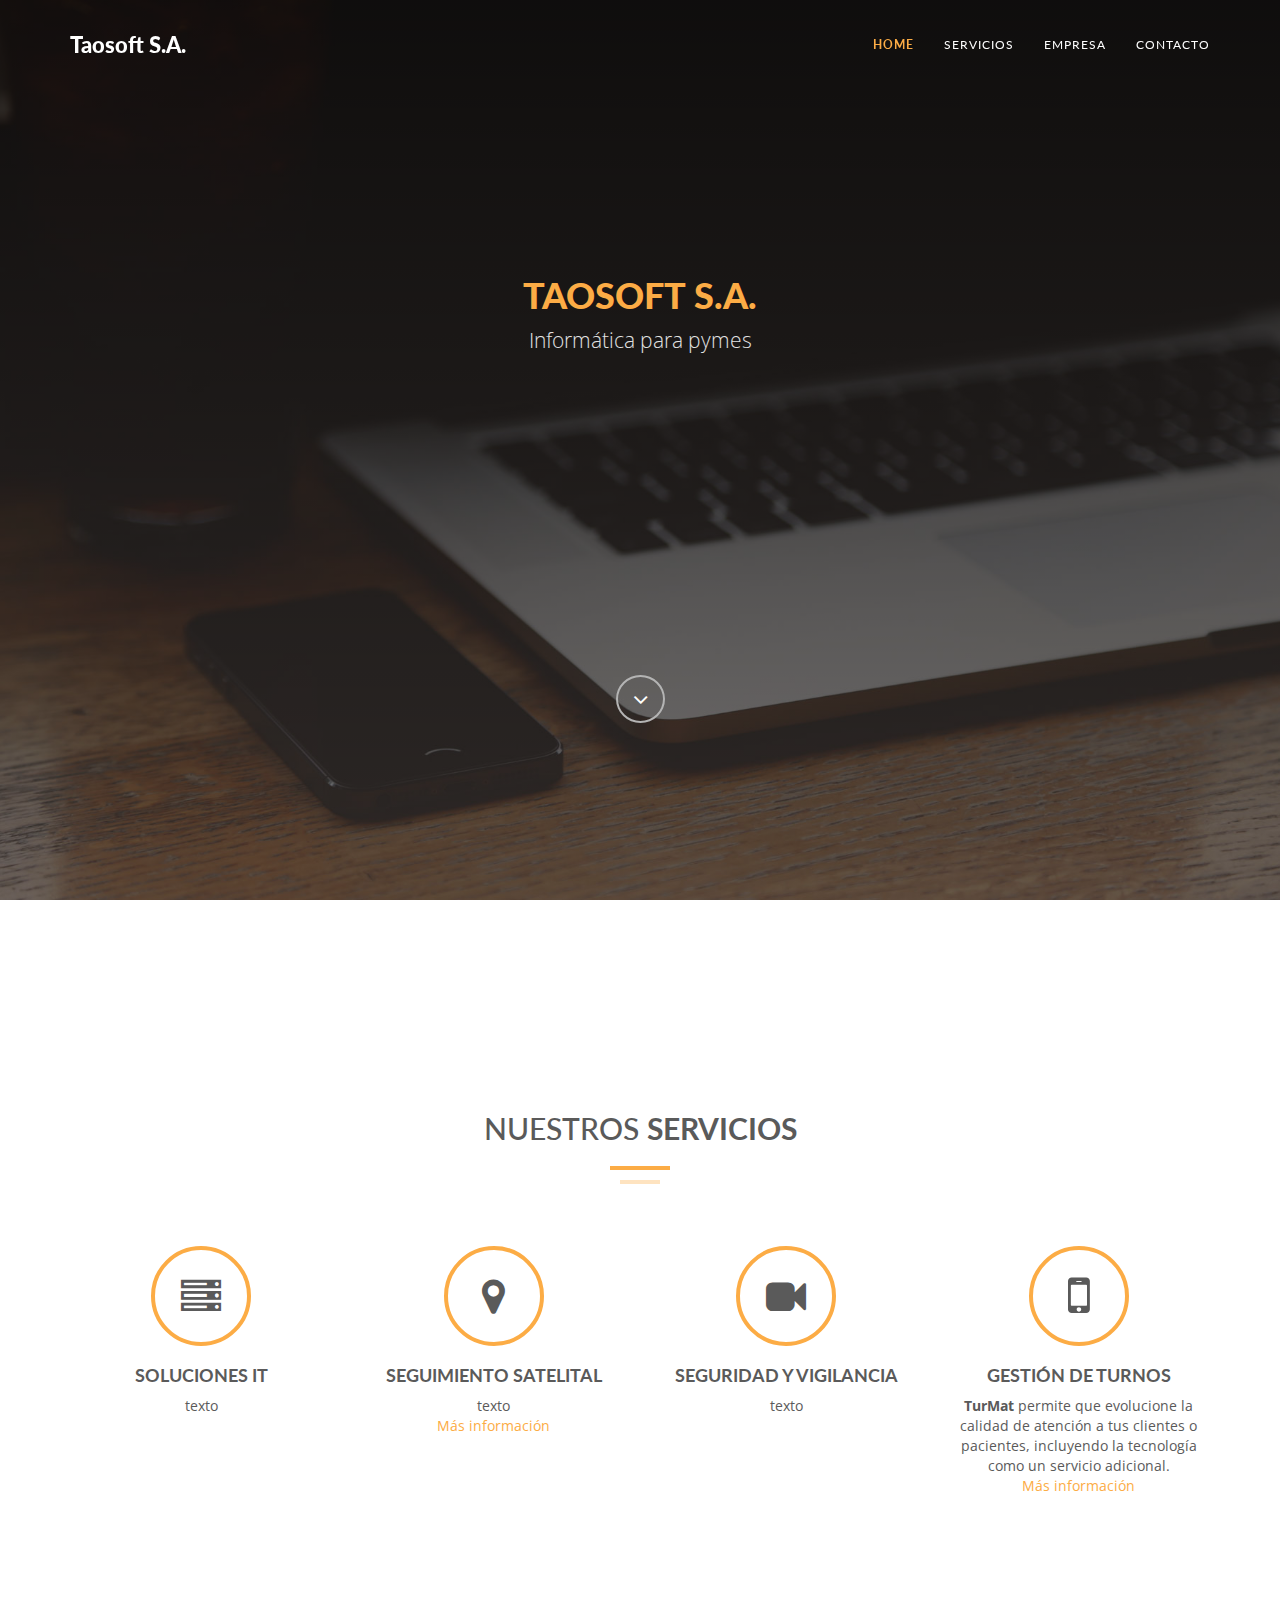
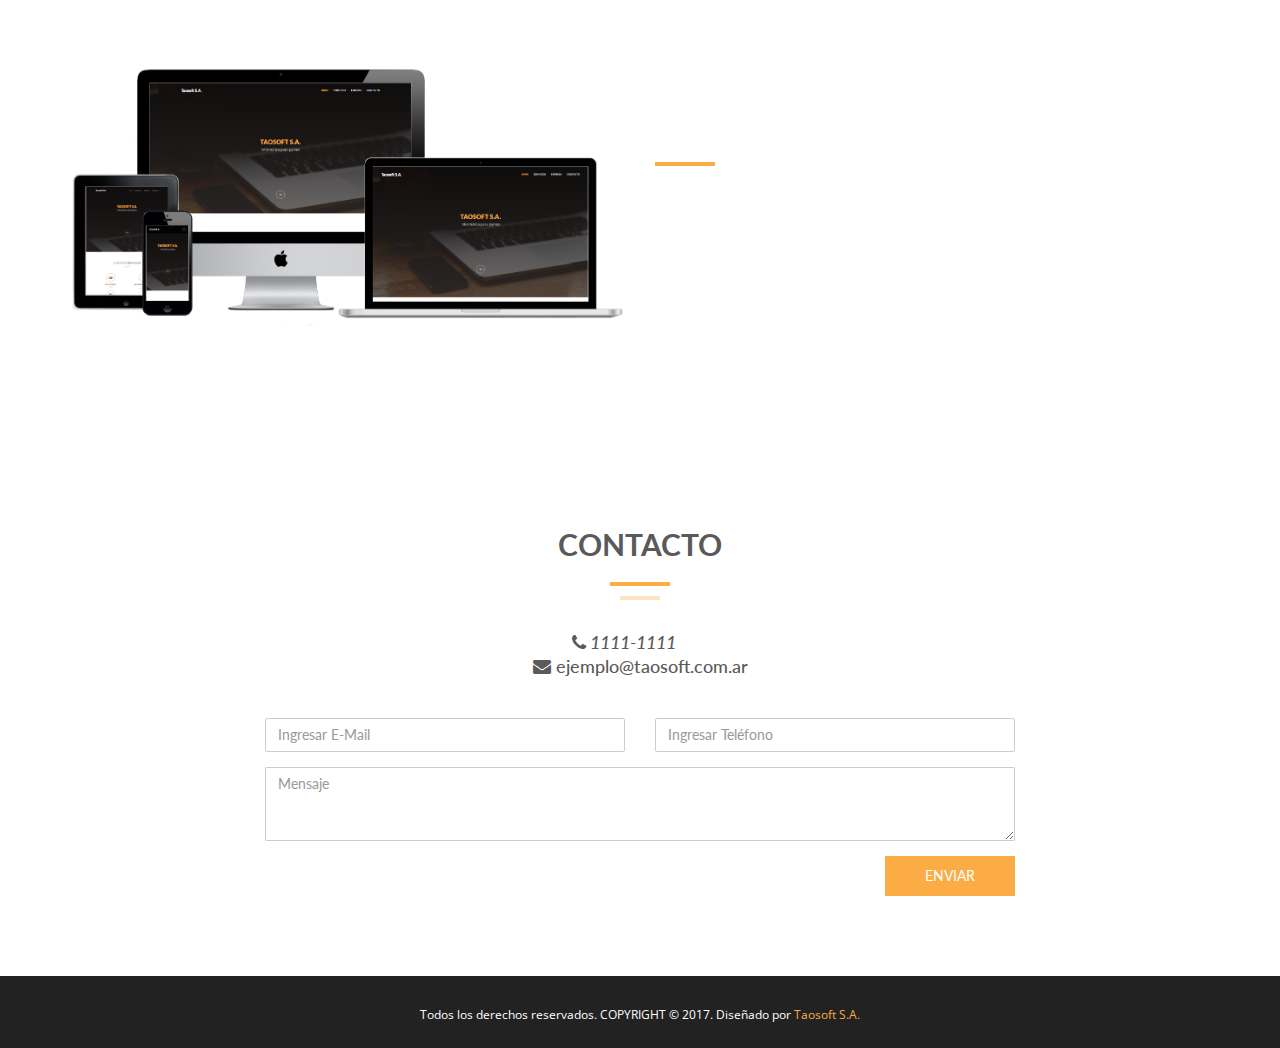
==== commit 819cdc5a: "Listo web TurMat" ====
--- a/index.html
+++ b/index.html
@@ -13,7 +13,7 @@
     
     <!-- Favicons
     ================================================== -->
-    <link rel="shortcut icon" href="img/taosoftLogo.ico" type="image/x-icon">
+    <link rel="shortcut icon" href="img/taosoftLogopng.png" type="image/x-icon">
     <link rel="apple-touch-icon" href="img/apple-touch-icon.png">
     <link rel="apple-touch-icon" sizes="72x72" href="img/apple-touch-icon-72x72.png">
     <link rel="apple-touch-icon" sizes="114x114" href="img/apple-touch-icon-114x114.png">
@@ -145,10 +145,6 @@
                             <ul class="about-list">
                                 <li>
                                     <span class="fa fa-dot-circle-o"></span>
-                                    <strong>Objetivos</strong> - <em>Optimizar y personalizar el proceso de atención al cliente</em>
-                                </li>
-                                <li>
-                                    <span class="fa fa-dot-circle-o"></span>
                                     <strong>Habilidades</strong> - <em>Proporcionar resultados rápidos y excelentes</em>
                                 </li>
                                 <li>
@@ -173,12 +169,12 @@
                 <div class="col-md-8 col-md-offset-2">
 
                     <div class="section-title center">
-                        <h2><strong>Contáctenos!</strong></h2>
+                        <h2><strong>Contacto</strong></h2>
                         <div class="line">
                             <hr>
                         </div>
                         <div class="clearfix"></div>
-                        <h4><em><i class="fa fa-phone" aria-hidden="true"></i> 1111-1111 &nbsp; &nbsp; &nbsp; &nbsp;</em><br><i class="fa fa-envelope" aria-hidden="true"></i> ejemplo@hola.com.ar</h4>
+                        <h4><em><i class="fa fa-phone" aria-hidden="true"></i> 1111-1111 &nbsp; &nbsp; &nbsp; &nbsp;</em><br><i class="fa fa-envelope" aria-hidden="true"></i> ejemplo@taosoft.com.ar</h4>
                     </div>
 
                     <form>
--- a/css/style.css
+++ b/css/style.css
@@ -133,7 +133,7 @@
 	background: -ms-linear-gradient(top,  rgba(0,0,0,0.8) 0%,rgba(0,0,0,0.73) 17%,rgba(0,0,0,0.66) 35%,rgba(0,0,0,0.55) 62%,rgba(0,0,0,0.4) 100%); /* IE10+ */
 	background: linear-gradient(to bottom,  rgba(0,0,0,0.8) 0%,rgba(0,0,0,0.73) 17%,rgba(0,0,0,0.66) 35%,rgba(0,0,0,0.55) 62%,rgba(0,0,0,0.4) 100%); /* W3C */
 	filter: progid:DXImageTransform.Microsoft.gradient( startColorstr='#cc000000', endColorstr='#66000000',GradientType=0 ); /* IE6-9 */
-	height: 750px;
+	height: 1000px;
 	background-attachment: fixed;
 }
 #tf-home p.lead{
@@ -155,7 +155,7 @@
 	border: 2px solid #b4b4b4;
 	border-radius: 50%;
 	font-size: 24px;
-	margin-top: 200px;
+	margin-top: 350px;
 	transition: all 0.5s;
 }
 a.fa.fa-angle-down:hover{
@@ -338,7 +338,8 @@
 /* Gallery Section 
 ==============================*/
 #tf-works{
-	padding: 80px 0;
+	padding: 80px 0;/*se agrego color celeste a hardware de turmat*/
+	background-color: #DDEAF8; 
 }
 .categories{ 
 	padding: 10px 0;
@@ -483,6 +484,11 @@
 /* Contact Section */
 #tf-contact{
 	padding: 80px 0;
+}
+
+#tf-contact h4
+{
+	text-transform: lowercase;
 }
 
 label {
--- a/css/responsive.css
+++ b/css/responsive.css
@@ -1,3 +1,63 @@
+@media (max-width: 1400px){
+  #tf-home .overlay{
+    height: 1000px;
+    }
+  a.fa.fa-angle-down {
+    padding: 10px 15px;
+    color: #fff;
+    border: 2px solid #b4b4b4;
+    border-radius: 50%;
+    font-size: 24px;
+    margin-top: 300px;
+    transition: all 0.5s;
+    }
+}
+
+@media (max-width: 1025px){
+  #tf-home .overlay{
+    height: 1000px;
+    }
+  a.fa.fa-angle-down {
+    padding: 10px 15px;
+    color: #fff;
+    border: 2px solid #b4b4b4;
+    border-radius: 50%;
+    font-size: 24px;
+    margin-top: 400px;
+    transition: all 0.5s;
+    }
+}
+
+@media (max-width: 770px){
+  #tf-home .overlay{
+    height: 1100px;
+    }
+  a.fa.fa-angle-down {
+    padding: 10px 15px;
+    color: #fff;
+    border: 2px solid #b4b4b4;
+    border-radius: 50%;
+    font-size: 24px;
+    margin-top: 400px;
+    transition: all 0.5s;
+    }
+}
+
+@media (max-width: 490px){
+  #tf-home .overlay{
+    height: 700px;
+    }
+  a.fa.fa-angle-down {
+    padding: 10px 15px;
+    color: #fff;
+    border: 2px solid #b4b4b4;
+    border-radius: 50%;
+    font-size: 24px;
+    margin-top: 150px;
+    transition: all 0.5s;
+    }
+}
+
 @media (max-width: 768px){
   .content {
 	padding: 40% 0 0;
@@ -27,6 +87,7 @@
     padding: 12% 10%;
 }
 }
+
 @media (max-width: 360px){
 .hover-bg .hover-text {
     padding: 22% 10%;
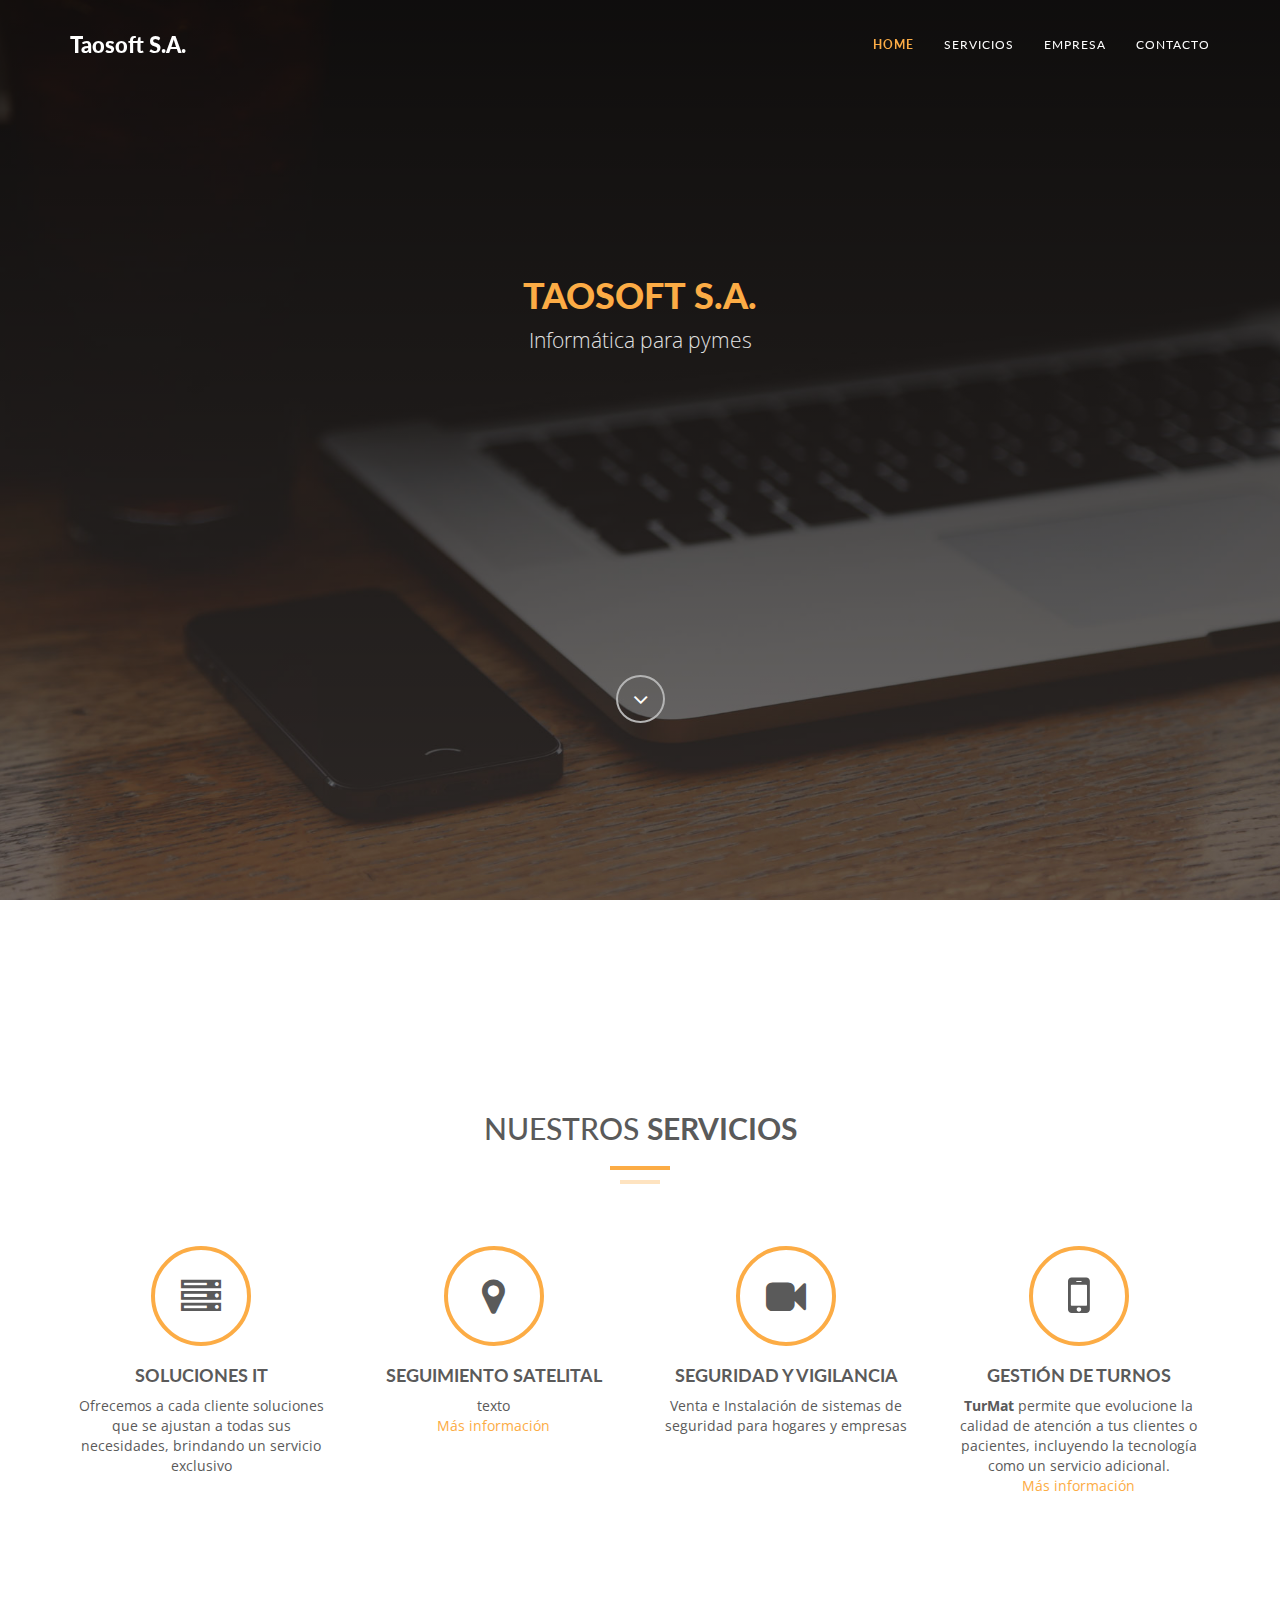
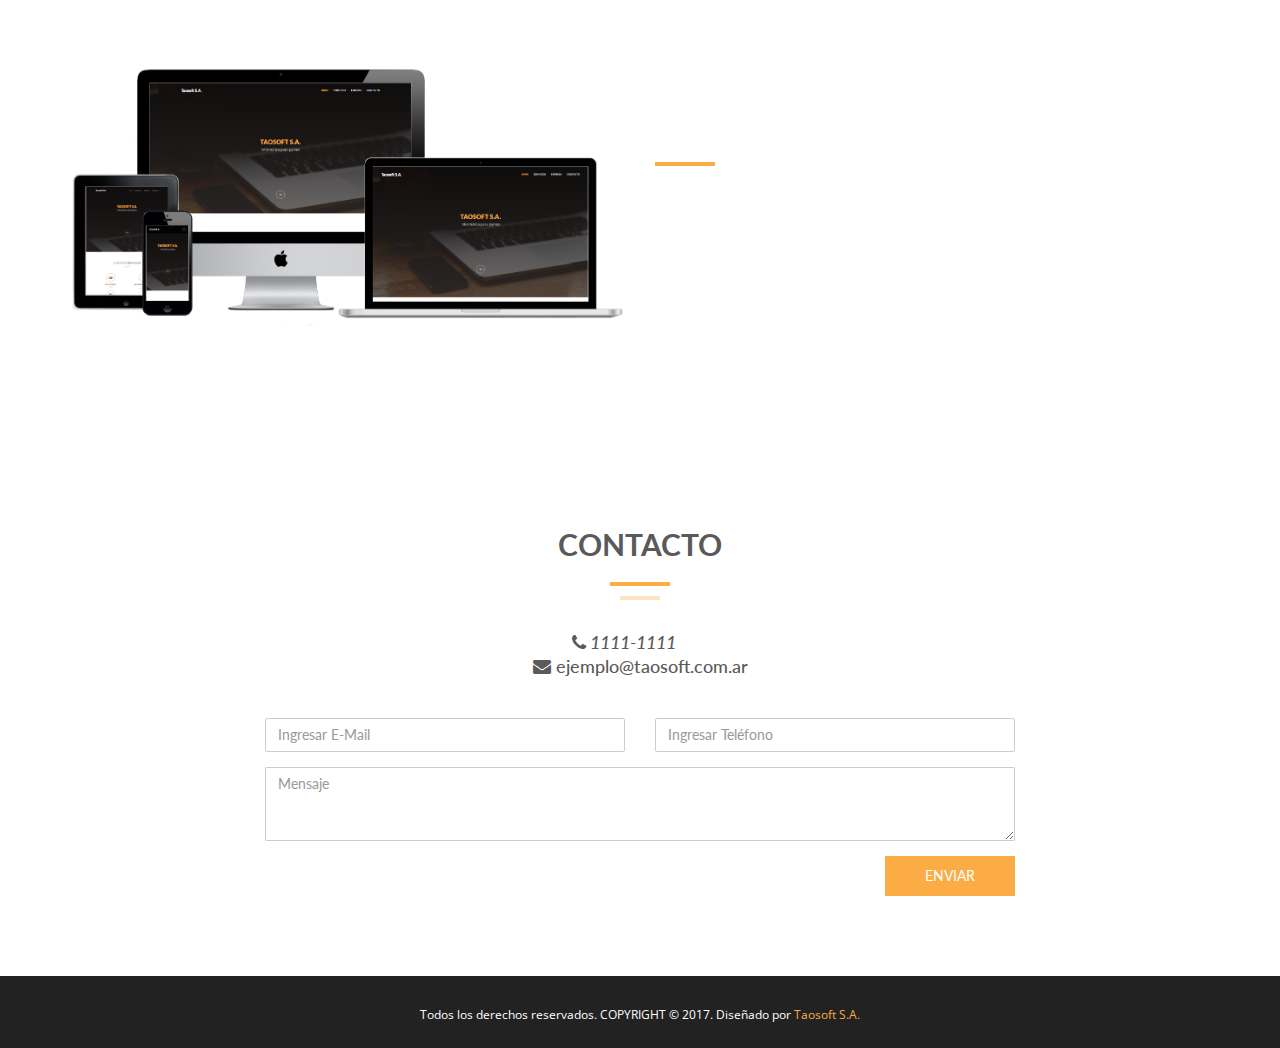
==== commit 65489377: "actualizado TurMat y tao index" ====
--- a/index.html
+++ b/index.html
@@ -1,15 +1,15 @@
 <!DOCTYPE html>
-<html lang="en">
+<html lang="es">
   <head>
     <!-- Basic Page Needs
     ================================================== -->
     <meta charset="utf-8">
-    <!--[if IE]><meta http-equiv="x-ua-compatible" content="IE=9" /><![endif]-->
     <meta name="viewport" content="width=device-width, initial-scale=1">
     <title>Taosoft S.A. - Informática para Pymes</title>
-    <meta name="description" content="Spirit8 is a Digital agency one page template built based on bootstrap framework. This template is design by Robert Berki and coded by Jenn Pereira. It is simple, mobile responsive, perfect for portfolio and agency websites. Get this for free exclusively at ThemeForces.com">
-    <meta name="keywords" content="bootstrap theme, portfolio template, digital agency, onepage, mobile responsive, spirit8, free website, free theme, themeforces themes, themeforces wordpress themes, themeforces bootstrap theme">
-    <!--<meta name="author" content="ThemeForces.com">-->
+    <meta name="description" content="Taosoft es una empresa que desarrolla software para pequeñas y grandes empresas, además de brindar el servicio de soporte técnico, instalación de sistemas de seguridad y vigilancia, seguimiento satelital de móviles y gestión de turnos">
+    <meta name="keywords" content="Soluciones IT, Seguridad, Cámaras, servicios, internet, intranet, servidor, gestión de turnos, seguimiento satelital, vigilancia, informática, software, turnos online">
+    <meta name="author" content="Taosoft S.A.">
+
     
     <!-- Favicons
     ================================================== -->
@@ -37,12 +37,6 @@
 
     <script type="text/javascript" src="js/modernizr.custom.js"></script>
 
-    <!-- HTML5 shim and Respond.js for IE8 support of HTML5 elements and media queries -->
-    <!-- WARNING: Respond.js doesn't work if you view the page via file:// -->
-    <!--[if lt IE 9]>
-      <script src="https://oss.maxcdn.com/html5shiv/3.7.2/html5shiv.min.js"></script>
-      <script src="https://oss.maxcdn.com/respond/1.4.2/respond.min.js"></script>
-    <![endif]-->
   </head>
   <body>
     <!-- Navigation
@@ -99,23 +93,23 @@
                 <div class="col-md-3 col-sm-6 service">
                     <i class="fa fa-server"></i>
                     <h4><strong>Soluciones IT</strong></h4>
-                    <p>texto</p>
-                </div>
-
-                <div class="col-md-3 col-sm-6 service">
-                    <!--<a href="seguimiento-satelital.html">--><i class="fa fa-map-marker" aria-hidden="true"></i><!--</a>-->
+                    <p>Ofrecemos a cada cliente soluciones que se ajustan a todas sus necesidades, brindando un servicio exclusivo</p>
+                </div>
+
+                <div class="col-md-3 col-sm-6 service">
+                    <i class="fa fa-map-marker" aria-hidden="true"></i>
                     <h4><strong>Seguimiento Satelital</strong></h4>
-                    <p>texto <a href="seguimiento-satelital.html"><br>Más información</a></p>
+                    <p>texto <a href="seguimiento-satelital/"><br>Más información</a></p>
                 </div>
 
                 <div class="col-md-3 col-sm-6 service">
                     <i class="fa fa-video-camera"></i>
                     <h4><strong>Seguridad y vigilancia</strong></h4>
-                    <p>texto</p>
+                    <p>Venta e Instalación de sistemas de seguridad para hogares y empresas</p>
                 </div>    
 
                 <div class="col-md-3 col-sm-6 service">
-                    <!--<a href="sistema-de-turnos.html">--><i class="fa fa-mobile"></i><!--</a>-->
+                    <i class="fa fa-mobile"></i>
                     <h4><strong>Gestión de turnos</strong></h4>
                     <p><strong>TurMat </strong>permite que evolucione la calidad de atención a tus clientes o pacientes, incluyendo la tecnología como un servicio adicional. <a href="sistema-de-turnos/"><br>Más información</a></p>
                 </div>
@@ -205,7 +199,7 @@
 
     <nav id="footer">
         <div class="container">
-            <p>Todos los derechos reservados. COPYRIGHT © 2017. Diseñado por <a href="https://taosoftsa.github.io">Taosoft S.A.</a>
+            <p>Todos los derechos reservados. COPYRIGHT © 2017. Diseñado por <a href="http://taosoft.com.ar">Taosoft S.A.</a>
         </div>
     </nav>
 
